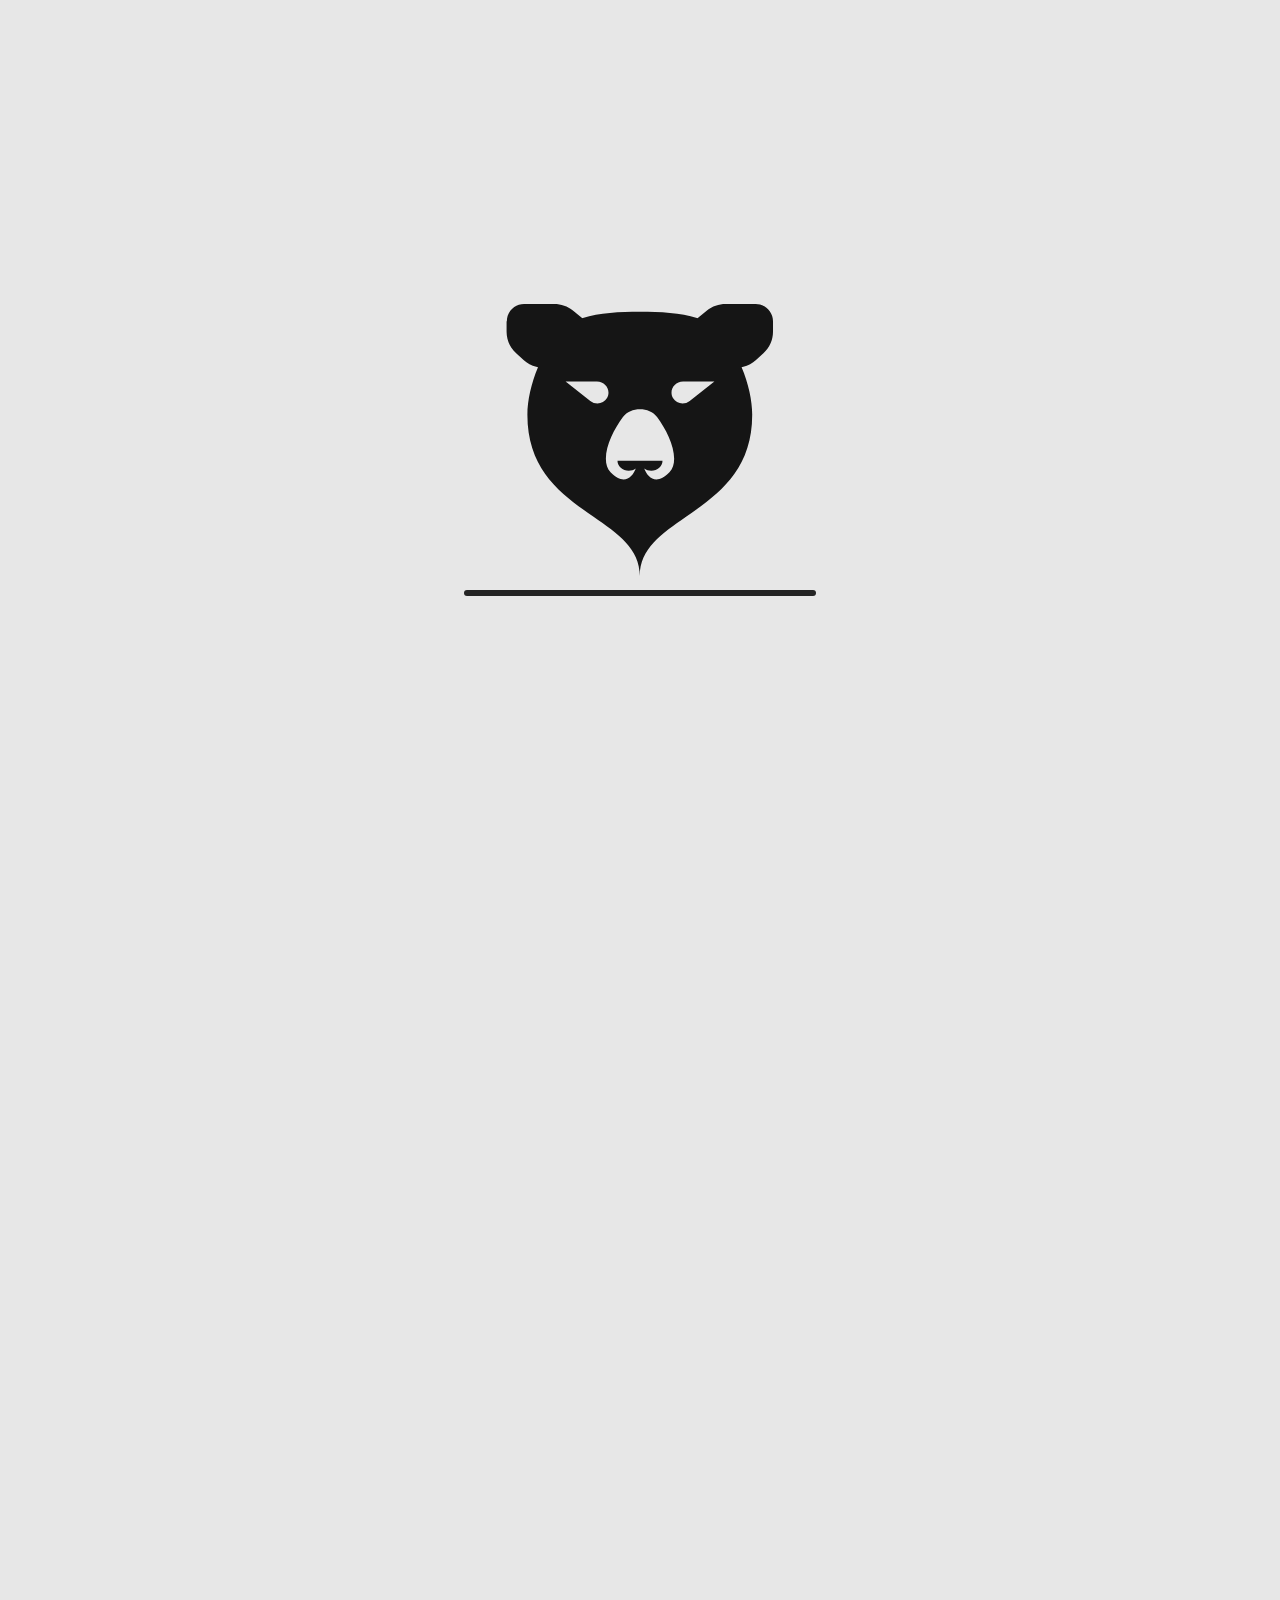
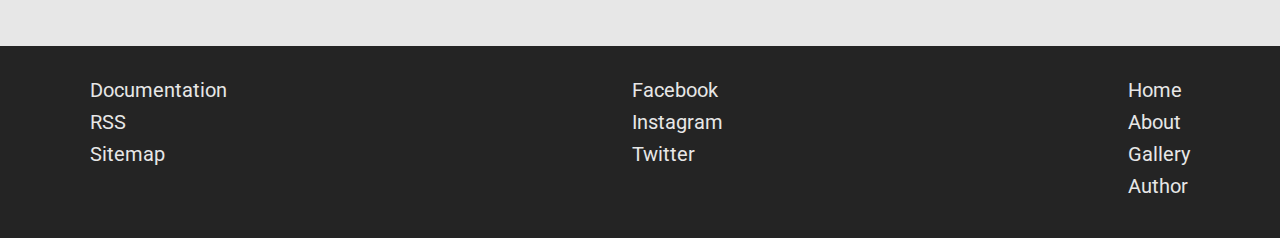
==== pages/about.html @ 8fd81244 "x" ====
<!DOCTYPE html>
<html lang="en">
<head>
    <meta charset="UTF-8">
    <meta http-equiv="X-UA-Compatible" content="IE=edge">
    <meta name="viewport" content="width=device-width, initial-scale=1.0">
    <link rel="shortcut icon" href="../assets/images/fav/favicon.ico" sizes="16x16"/>
    <link rel="stylesheet" href="https://cdnjs.cloudflare.com/ajax/libs/font-awesome/6.2.1/css/all.min.css" integrity="sha512-MV7K8+y+gLIBoVD59lQIYicR65iaqukzvf/nwasF0nqhPay5w/9lJmVM2hMDcnK1OnMGCdVK+iQrJ7lzPJQd1w==" crossorigin="anonymous" referrerpolicy="no-referrer" />
    <link rel="preconnect" href="https://fonts.googleapis.com"><link rel="preconnect" href="https://fonts.gstatic.com" crossorigin>
    <link href="https://fonts.googleapis.com/css2?family=Roboto:wght@400;500;700;900&display=swap" rel="stylesheet">
    <link rel="stylesheet" href="../assets/css/style.css">
    <title>Document</title>
</head>
<body class="pre-loader" id="about-body">
    
    <div id="loader">
        <div id="loader-svg">
            <img src="../assets/images/logo/loader-logo.svg" alt="logo">
            <div id="loader-progress"></div>
        </div>
    </div>

    <header>
        <nav class="wrapper">
            <a id="nav-logo" href="../index.html">
                <p>Wild</p>
                <img src="../assets/images/logo/logo1.svg" alt="logo">
                <p>Trails</p>
            </a>

            <ul></ul>
            <button type="button">
                <i class="fa-solid fa-bars"></i>
            </button>

        </nav>
    </header>

    <nav class="phone-nav" >
        <ul id="phone-nav-js"></ul>
        <button type="button" id="hamburger-close">
            <i class="fa-solid fa-xmark"></i>
        </button>

    </nav>

    <section id="about-us" class="wrapper">
        <div id="about-text-coontainer">
            <h1>About Us</h1>
            <p>Wild Trails is an organization that specializes in connecting people with the natural beauty of Europe. Whether you're an experienced hiker, kayaker, or mountain biker, or just looking to try something new, we have a trip or event that's perfect for you. Our experienced guides will take you on a journey through some of the most breathtaking landscapes in Europe, and help you discover the beauty and wonder of the natural world.</p>

            <p>At Wild Trails, we believe that outdoor activities are the perfect way to connect with nature and experience the beauty of Europe. Whether you're a seasoned outdoor enthusiast or a first-time adventurer, we have something for everyone. We offer a wide range of guided hiking, kayaking, and mountain biking trips and events, each tailored to suit different skill levels and interests.</p>
        </div>

        <div id="img-container-about">
            <img id="wide-pic" src="../assets/images/about/young-couple-hikers-giving-high-five-during-sunset-mountains2.jpg" alt="young-couple-hikers-giving-high-five-during-sunset-mountains">
            <img id="thin-pic" src="../assets/images/about/young-couple-hikers-giving-high-five-during-sunset-mountains.jpg" alt="young-couple-hikers-giving-high-five-during-sunset-mountains"/>
        </div>

    </section>

    <section id="location" class="wrapper">
        <div id="text-container-location">
            <h2>Reaching Far and Wide</h2>
            <p>An Overview of Our Multiregional Locations</p>
        </div>

        <div id="location-container">

        </div>
    </section>

    <iframe src="https://www.google.com/maps/embed?pb=!1m18!1m12!1m3!1d1335.6695680622083!2d20.451468367912778!3d44.81779060390184!2m3!1f0!2f0!3f0!3m2!1i1024!2i768!4f13.1!3m3!1m2!1s0x475a654db96819d3%3A0x6da81d1ff9be27fe!2sKralja%20Petra%201%2C%20Beograd!5e0!3m2!1sen!2srs!4v1674624769671!5m2!1sen!2srs" width="800" height="600" style="border:0;" allowfullscreen="" loading="lazy" referrerpolicy="no-referrer-when-downgrade"></iframe>

    <footer id="footer-about">
        <nav class="wrapper">
            <ul id="school-links"></ul>
            <ul id="social-links"></ul>
            <ul id="navigation-links"></ul>
        </nav>
    </footer>

    <script src="https://ajax.googleapis.com/ajax/libs/jquery/3.6.1/jquery.min.js"></script>
    <script type="text/javascript" src="../assets/js/main.js"></script>
</body>
</html>
---- assets/css/style.css ----
*, ::before, ::after {
  -webkit-box-sizing: border-box;
          box-sizing: border-box;
  scroll-behavior: smooth;
  padding: 0px;
  margin: 0px;
}

:hover, :active {
  -webkit-box-sizing: border-box;
          box-sizing: border-box;
}

* {
  font-family: "Roboto";
}

@-webkit-keyframes loader-progress {
  0% {
    width: 0px;
  }
  100% {
    width: 100%;
  }
}

@keyframes loader-progress {
  0% {
    width: 0px;
  }
  100% {
    width: 100%;
  }
}

@-webkit-keyframes loader-decrease {
  0% {
    width: 100%;
  }
  100% {
    width: 0;
  }
}

@keyframes loader-decrease {
  0% {
    width: 100%;
  }
  100% {
    width: 0;
  }
}

@-webkit-keyframes opac {
  0% {
    opacity: 1;
  }
  50% {
    opacity: 0;
  }
  100% {
    opacity: 0;
  }
}

@keyframes opac {
  0% {
    opacity: 1;
  }
  50% {
    opacity: 0;
  }
  100% {
    opacity: 0;
  }
}

@-webkit-keyframes changing-position-entering {
  0% {
    right: -120%;
  }
  100% {
    right: 0;
  }
}

@keyframes changing-position-entering {
  0% {
    right: -120%;
  }
  100% {
    right: 0;
  }
}

@-webkit-keyframes changing-position-leaving {
  0% {
    right: 0;
  }
  100% {
    right: -120%;
  }
}

@keyframes changing-position-leaving {
  0% {
    right: 0;
  }
  100% {
    right: -120%;
  }
}

@-webkit-keyframes changing-background-position-right-to-left {
  0% {
    background-position-x: 0px;
  }
  100% {
    background-position-x: 100px;
  }
}

@keyframes changing-background-position-right-to-left {
  0% {
    background-position-x: 0px;
  }
  100% {
    background-position-x: 100px;
  }
}

@-webkit-keyframes changing-background-position-right-to-left-img {
  0% {
    background-position-x: -8rem;
  }
  100% {
    background-position-x: -1rem;
  }
}

@keyframes changing-background-position-right-to-left-img {
  0% {
    background-position-x: -8rem;
  }
  100% {
    background-position-x: -1rem;
  }
}

@-webkit-keyframes changing-background-position-left-to-right {
  0% {
    background-position-x: 100px;
  }
  100% {
    background-position-x: 0px;
  }
}

@keyframes changing-background-position-left-to-right {
  0% {
    background-position-x: 100px;
  }
  100% {
    background-position-x: 0px;
  }
}

@-webkit-keyframes changing-background-position-left-to-right-img {
  0% {
    background-position-x: -1rem;
  }
  100% {
    background-position-x: -8rem;
  }
}

@keyframes changing-background-position-left-to-right-img {
  0% {
    background-position-x: -1rem;
  }
  100% {
    background-position-x: -8rem;
  }
}

@-webkit-keyframes changing-background-position-left-to-right-img-xl {
  0% {
    background-position-x: -5rem;
  }
  100% {
    background-position-x: -13rem;
  }
}

@keyframes changing-background-position-left-to-right-img-xl {
  0% {
    background-position-x: -5rem;
  }
  100% {
    background-position-x: -13rem;
  }
}

@-webkit-keyframes changing-background-position-right-to-left-img-xl {
  0% {
    background-position-x: -13rem;
  }
  100% {
    background-position-x: -5rem;
  }
}

@keyframes changing-background-position-right-to-left-img-xl {
  0% {
    background-position-x: -13rem;
  }
  100% {
    background-position-x: -5rem;
  }
}

@-webkit-keyframes changing-background-position-left-to-right-pattern-mobile {
  0% {
    background-position-x: 0vw;
  }
  100% {
    background-position-x: -130vw;
  }
}

@keyframes changing-background-position-left-to-right-pattern-mobile {
  0% {
    background-position-x: 0vw;
  }
  100% {
    background-position-x: -130vw;
  }
}

@-webkit-keyframes changing-background-position-right-to-left-pattern-mobile {
  0% {
    background-position-x: -130vw;
  }
  100% {
    background-position-x: -0vw;
  }
}

@keyframes changing-background-position-right-to-left-pattern-mobile {
  0% {
    background-position-x: -130vw;
  }
  100% {
    background-position-x: -0vw;
  }
}

@-webkit-keyframes changing-nav-position-hide {
  0% {
    top: 2.4rem;
  }
  100% {
    top: 0rem;
  }
}

@keyframes changing-nav-position-hide {
  0% {
    top: 2.4rem;
  }
  100% {
    top: 0rem;
  }
}

@-webkit-keyframes changing-nav-position-show {
  0% {
    top: 0rem;
  }
  100% {
    top: 2.4rem;
  }
}

@keyframes changing-nav-position-show {
  0% {
    top: 0rem;
  }
  100% {
    top: 2.4rem;
  }
}

:root {
  --line-width: 33%;
  --var1: "";
  --var2: "";
  --var3: "";
  --var4: "";
}

h1 {
  text-decoration: none;
  color: #d5d6d7;
  font-weight: 900;
  font-size: 5rem;
}

@media (max-width: 768px) {
  h1 {
    font-size: 3.5rem;
  }
}

a {
  text-decoration: none;
}

ul {
  list-style: none;
}

body {
  height: auto;
  background-color: #E7E7E7;
}

.wrapper {
  width: 1300px;
  margin: 0 auto;
}

@media (max-width: 1400px) {
  .wrapper {
    width: 1100px;
  }
}

@media (max-width: 1200px) {
  .wrapper {
    width: 100%;
    padding-left: 10px;
    padding-right: 10px;
  }
}

.pre-loader {
  overflow-y: hidden;
}

#loader {
  position: fixed;
  z-index: 100;
  left: 0;
  right: 0;
  top: 0;
  bottom: 0;
  background-color: #E7E7E7;
  overflow: hidden;
  display: -webkit-box;
  display: -ms-flexbox;
  display: flex;
  -webkit-box-pack: center;
      -ms-flex-pack: center;
          justify-content: center;
  -webkit-box-align: center;
      -ms-flex-align: center;
          align-items: center;
  -webkit-box-orient: vertical;
  -webkit-box-direction: normal;
      -ms-flex-direction: column;
          flex-direction: column;
}

#loader #loader-svg {
  width: 22rem;
  height: auto;
  position: relative;
  display: -webkit-box;
  display: -ms-flexbox;
  display: flex;
  -webkit-box-align: center;
      -ms-flex-align: center;
          align-items: center;
  -webkit-box-orient: vertical;
  -webkit-box-direction: normal;
      -ms-flex-direction: column;
          flex-direction: column;
}

@media (max-width: 576px) {
  #loader #loader-svg {
    width: 17rem;
  }
}

#loader #loader-svg img {
  margin-bottom: 20px;
  width: 17rem;
}

@media (max-width: 576px) {
  #loader #loader-svg img {
    width: 12rem;
  }
}

#loader #loader-svg #loader-progress {
  position: absolute;
  left: 0;
  bottom: 0;
  height: 6px;
  width: 100%;
  background-color: #242424;
  border-radius: 3px;
  -webkit-animation: loader-progress 1.5s;
          animation: loader-progress 1.5s;
}

.loader-opac {
  -webkit-animation: opac 2s ease;
          animation: opac 2s ease;
}

header {
  background-color: #242424;
  position: -webkit-sticky;
  position: sticky;
  top: 0;
  height: 2.5rem;
  z-index: 15;
}

header nav {
  height: 100%;
  display: -ms-grid;
  display: grid;
  -ms-grid-columns: auto 1fr auto;
      grid-template-columns: auto 1fr auto;
      grid-template-areas: "logo . nav-ul";
}

header nav #nav-logo {
  height: 2rem;
  display: -ms-grid;
  display: grid;
      grid-template-columns: auto auto auto;
      grid-template-rows: 1fr;
  -ms-grid-row: 1;
  -ms-grid-column: 1;
  grid-area: logo;
  -webkit-column-gap: 0;
          column-gap: 0;
  -webkit-transition: -webkit-column-gap 0.2s;
  transition: -webkit-column-gap 0.2s;
  transition: column-gap 0.2s;
  transition: column-gap 0.2s, -webkit-column-gap 0.2s;
}

header nav #nav-logo:hover {
  -webkit-column-gap: 6px;
          column-gap: 6px;
}

header nav #nav-logo p {
  -ms-flex-item-align: center;
      -ms-grid-row-align: center;
      align-self: center;
  color: #E7E7E7;
  font-size: 1.75rem;
  font-weight: 700;
}

header nav #nav-logo img {
  height: 100%;
}

header nav button {
  display: none !important;
  color: #E7E7E7;
  -ms-grid-row: 1;
  -ms-grid-column: 3;
  grid-area: nav-ul;
  background-color: transparent;
  border: none;
}

header nav button i {
  font-size: 1.25rem;
}

@media (max-width: 768px) {
  header nav button {
    display: inline-block !important;
  }
}

header nav ul {
  -ms-grid-row: 1;
  -ms-grid-column: 3;
  grid-area: nav-ul;
  display: -ms-grid;
  display: grid;
  grid-auto-flow: column;
  gap: 15px;
}

@media (max-width: 768px) {
  header nav ul {
    display: none;
  }
}

header nav ul div {
  display: none;
  position: absolute;
  z-index: 2;
}

header nav ul li {
  position: relative;
  display: -ms-grid;
  display: grid;
}

header nav ul a {
  padding: 4px 5px;
  position: relative;
  z-index: 3;
  -ms-flex-item-align: center;
      -ms-grid-row-align: center;
      align-self: center;
  color: #E7E7E7;
  font-size: 1.25rem;
}

header nav ul a:hover {
  color: white;
}

header nav ul a:focus {
  color: white;
}

.nav-entering {
  right: 0;
  -webkit-animation: changing-position-entering 0.5s;
          animation: changing-position-entering 0.5s;
}

.nav-leaving {
  right: -120%;
  -webkit-animation: changing-position-leaving 0.5s;
          animation: changing-position-leaving 0.5s;
}

.phone-nav {
  display: none;
  position: fixed;
  z-index: 16;
  top: 0;
  bottom: 0;
  right: 0;
  background-color: #242424;
}

.phone-nav button {
  position: absolute;
  top: 5px;
  right: 10px;
  background-color: transparent;
  border: none;
}

.phone-nav button i {
  color: #E7E7E7;
  font-size: 2rem;
}

@media (max-width: 768px) {
  .display-phone-nav {
    display: -ms-grid;
    display: grid;
    width: 100%;
    -webkit-box-align: center;
        -ms-flex-align: center;
            align-items: center;
    justify-items: center;
  }
}

#phone-nav-js li {
  margin-bottom: 0.7rem;
}

#phone-nav-js a {
  display: block;
  color: #E7E7E7;
  font-size: 1.75rem;
  padding: 0.2rem 0.4rem;
  text-align: center;
}

#phone-nav-js div {
  display: none;
}

.progress-left-to-right {
  display: block;
  left: 0;
  bottom: 0;
  width: 100%;
  -webkit-animation: loader-progress 0.5s;
          animation: loader-progress 0.5s;
  height: 4px;
  background-color: white;
}

.progress-right-to-left {
  display: block;
  right: 0;
  bottom: 0;
  width: 0;
  -webkit-animation: loader-decrease 0.5s;
          animation: loader-decrease 0.5s;
  height: 4px;
  background-color: white;
}

.active-link {
  display: block;
  right: 0;
  bottom: 0;
  left: 0;
  height: 4px;
  background-color: white;
}

.changing-nav-position-show {
  -webkit-animation: changing-nav-position-show 0.5s;
          animation: changing-nav-position-show 0.5s;
  -webkit-animation-fill-mode: forwards;
          animation-fill-mode: forwards;
  position: fixed !important;
}

.changing-nav-position-hide {
  -webkit-animation: changing-nav-position-hide 0.5s;
          animation: changing-nav-position-hide 0.5s;
  -webkit-animation-fill-mode: forwards;
          animation-fill-mode: forwards;
}

.main-li {
  display: -ms-grid;
  display: grid;
  grid-auto-flow: column;
  margin-left: 15px;
  background-color: #d7d7d7;
  color: #242424;
  padding: 3px;
}

.main-li li {
  padding: 3px;
  font-weight: 500;
}

@media (max-width: 768px) {
  .main-li li {
    font-size: 0.7rem !important;
  }
}

.main-li :nth-child(2) {
  display: none;
  color: #444444;
  overflow: hidden;
  white-space: nowrap;
}

.active-second-nav :nth-child(1) {
  background-color: white;
  color: black;
}

.active-second-nav a {
  color: black !important;
}

#second-nav {
  background-color: #242424;
  position: absolute;
  top: 0rem;
  height: 2.5rem;
  width: 100%;
  z-index: 14;
  color: #E7E7E7;
}

#second-nav div {
  height: 100%;
  display: -ms-grid;
  display: grid;
  -ms-grid-columns: 1fr auto;
      grid-template-columns: 1fr auto;
  -ms-grid-rows: auto;
      grid-template-rows: auto;
      grid-template-areas: ". menuS";
  overflow-x: scroll;
}

#second-nav div::-webkit-scrollbar {
  width: 0;
  height: 0;
  background: transparent;
}

#second-nav ul {
  -ms-grid-column-align: center;
      justify-self: center;
  -ms-grid-row-align: center;
      align-self: center;
  -ms-grid-row: 1;
  -ms-grid-column: 2;
  grid-area: menuS;
  display: -ms-grid;
  display: grid;
  grid-auto-flow: column;
  width: -webkit-max-content;
  width: -moz-max-content;
  width: max-content;
}

#second-nav li {
  border-radius: 3px;
}

#second-nav li a {
  color: #242424;
}

#hero {
  height: 40rem;
  overflow: hidden;
  position: relative;
  display: -ms-grid;
  display: grid;
  -ms-grid-columns: 0.6fr;
      grid-template-columns: 0.6fr;
  -ms-grid-rows: 1fr;
      grid-template-rows: 1fr;
  -webkit-box-pack: center;
      -ms-flex-pack: center;
          justify-content: center;
}

@media (max-width: 768px) {
  #hero {
    -webkit-box-pack: start;
        -ms-flex-pack: start;
            justify-content: start;
    -ms-grid-columns: 0.4fr;
        grid-template-columns: 0.4fr;
  }
}

@media (max-width: 576px) {
  #hero {
    height: 60rem;
    -ms-grid-columns: 1fr;
        grid-template-columns: 1fr;
  }
}

#hero::before {
  position: absolute;
  top: 0px;
  left: 0px;
  right: 0px;
  bottom: 0px;
  content: "";
  background: url(../images/hero/compass.svg);
  background-position: 100px -100px;
  background-size: 50%;
  background-repeat: no-repeat;
  opacity: 0.1;
  z-index: -1;
}

@media (max-width: 576px) {
  #hero::before {
    background: none;
  }
}

#hero .pic-container {
  position: absolute;
  width: 50%;
  padding-bottom: 33%;
  z-index: 10;
}

@media (max-width: 768px) {
  #hero .pic-container {
    width: 10rem;
    height: 30rem;
    padding-bottom: 0;
    border-radius: 3px;
  }
}

@media (max-width: 576px) {
  #hero .pic-container {
    width: 13.5rem;
  }
}

@media (max-width: 420px) {
  #hero .pic-container {
    width: 10rem;
  }
}

#hero #pic-container-1 {
  bottom: 0;
  left: 0;
  -webkit-clip-path: polygon(50% 0%, 0% 100%, 100% 100%);
          clip-path: polygon(50% 0%, 0% 100%, 100% 100%);
  background: url(../images/hero/hiking1.jpg) bottom center;
  background-size: cover;
  background-repeat: no-repeat;
}

@media (max-width: 768px) {
  #hero #pic-container-1 {
    -webkit-clip-path: none;
            clip-path: none;
    left: auto;
    right: 11rem;
    bottom: 2rem;
    background: url(../images/hero/hiking-mobile.jpg);
  }
}

@media (max-width: 576px) {
  #hero #pic-container-1 {
    left: 0;
    bottom: 0;
    right: auto;
    background: url(../images/hero/hiking-mobile2.jpg);
  }
}

@media (max-width: 420px) {
  #hero #pic-container-1 {
    background: url(../images/hero/hiking-mobile.jpg);
  }
}

#hero #pic-container-2 {
  top: 0;
  right: 0;
  -webkit-clip-path: polygon(50% 100%, 0 0, 100% 0);
          clip-path: polygon(50% 100%, 0 0, 100% 0);
  clip-path: polygon(50% 100%, 0 0, 100% 0);
  background: url(../images/hero/kayaking.jpg) top center;
  background-size: cover;
  background-repeat: no-repeat;
}

@media (max-width: 768px) {
  #hero #pic-container-2 {
    -webkit-clip-path: none;
            clip-path: none;
    top: 2rem;
    background: url(../images/hero/kayaking-mobile.jpg);
  }
}

@media (max-width: 576px) {
  #hero #pic-container-2 {
    top: 0;
    background: url(../images/hero/kayaking-mobile2.jpg);
  }
}

@media (max-width: 420px) {
  #hero #pic-container-2 {
    background: url(../images/hero/kayaking-mobile.jpg);
  }
}

#hero #hero-middle {
  display: -ms-grid;
  display: grid;
  -ms-grid-columns: 1fr;
      grid-template-columns: 1fr;
  -ms-grid-rows: 1fr 1fr 1fr;
      grid-template-rows: 1fr 1fr 1fr;
}

#hero #hero-middle #pic-circle-container {
  display: -ms-grid;
  display: grid;
  -webkit-box-pack: center;
      -ms-flex-pack: center;
          justify-content: center;
  -webkit-box-align: center;
      -ms-flex-align: center;
          align-items: center;
  -ms-grid-columns: auto;
      grid-template-columns: auto;
}

#hero #hero-middle #pic-circle-container #img-circle {
  display: -ms-grid;
  display: grid;
  -webkit-box-pack: center;
      -ms-flex-pack: center;
          justify-content: center;
  -webkit-box-align: center;
      -ms-flex-align: center;
          align-items: center;
  position: relative;
}

@media (max-width: 576px) {
  #hero #hero-middle #pic-circle-container #img-circle::before {
    position: absolute;
    top: -16px;
    bottom: -16px;
    left: -16px;
    right: -16px;
    content: "";
    background-color: #E7E7E7;
    z-index: 12;
    border-radius: 50%;
  }
}

#hero #hero-middle #pic-circle-container #img-circle img {
  position: relative;
  z-index: 13;
  height: 200px;
  border-radius: 50%;
  outline: 3px solid black;
}

#hero #hero-middle #quote-container {
  display: -ms-grid;
  display: grid;
  -ms-grid-columns: 0.5fr;
      grid-template-columns: 0.5fr;
  -ms-grid-rows: 1fr;
      grid-template-rows: 1fr;
  -webkit-box-pack: end;
      -ms-flex-pack: end;
          justify-content: end;
}

@media (max-width: 768px) {
  #hero #hero-middle #quote-container {
    -ms-grid-columns: 1fr;
        grid-template-columns: 1fr;
  }
}

@media (max-width: 576px) {
  #hero #hero-middle #quote-container {
    -ms-grid-columns: 0.5fr;
        grid-template-columns: 0.5fr;
  }
}

#hero #hero-middle #quote-container #quote {
  display: -ms-grid;
  display: grid;
  -webkit-box-pack: center;
      -ms-flex-pack: center;
          justify-content: center;
  -webkit-box-align: center;
      -ms-flex-align: center;
          align-items: center;
}

#hero #hero-middle #quote-container #quote i {
  font-size: 1.25rem;
  text-align: center;
  -ms-flex-item-align: end;
      -ms-grid-row-align: end;
      align-self: end;
}

#hero #hero-middle #quote-container #quote #author-name {
  text-align: end;
  -ms-flex-item-align: start;
      -ms-grid-row-align: start;
      align-self: start;
  font-size: 1.75rem;
  font-weight: bold;
}

@media (max-width: 768px) {
  #hero #hero-middle #quote-container #quote #author-name {
    text-align: center;
  }
}

#hero #hero-middle #quote-container #quote p {
  font-size: 1.25rem;
  font-style: italic;
  text-align: center;
}

#hero #hero-middle #logo-container {
  display: -ms-grid;
  display: grid;
  -ms-grid-columns: 0.5fr;
      grid-template-columns: 0.5fr;
  -ms-grid-rows: 1fr;
      grid-template-rows: 1fr;
}

@media (max-width: 768px) {
  #hero #hero-middle #logo-container {
    -ms-grid-columns: 1fr;
        grid-template-columns: 1fr;
  }
}

@media (max-width: 576px) {
  #hero #hero-middle #logo-container {
    -ms-grid-columns: 0.5fr;
        grid-template-columns: 0.5fr;
  }
}

#hero #hero-middle #logo-container #logo-part {
  display: -ms-grid;
  display: grid;
  -ms-grid-columns: 0.5fr;
      grid-template-columns: 0.5fr;
  -webkit-box-pack: center;
      -ms-flex-pack: center;
          justify-content: center;
  -webkit-box-align: center;
      -ms-flex-align: center;
          align-items: center;
}

@media (max-width: 576px) {
  #hero #hero-middle #logo-container #logo-part {
    -ms-grid-columns: 1fr;
        grid-template-columns: 1fr;
  }
}

#hero #hero-middle #logo-container #logo-part p {
  font-size: 2.5rem;
  font-weight: 800;
}

@media (max-width: 768px) {
  #hero #hero-middle #logo-container #logo-part p {
    text-align: center;
  }
}

#hero #hero-middle #logo-container #logo-part #uppper {
  -ms-flex-item-align: end;
      -ms-grid-row-align: end;
      align-self: end;
}

#hero #hero-middle #logo-container #logo-part #lower {
  -ms-grid-column-align: end;
      justify-self: end;
  -ms-flex-item-align: start;
      -ms-grid-row-align: start;
      align-self: start;
}

@media (max-width: 768px) {
  #hero #hero-middle #logo-container #logo-part #lower {
    -ms-grid-column-align: center;
        justify-self: center;
  }
}

#hero #hero-middle #logo-container #logo-part img {
  height: 76px;
  -ms-grid-column-align: center;
      justify-self: center;
}

.anim-changing-background-position-right-to-left {
  -webkit-animation: changing-background-position-right-to-left 0.5s linear;
          animation: changing-background-position-right-to-left 0.5s linear;
  -webkit-animation-fill-mode: forwards;
          animation-fill-mode: forwards;
}

.anim-changing-background-position-right-to-left-img {
  -webkit-animation: changing-background-position-right-to-left-img 0.5s linear;
          animation: changing-background-position-right-to-left-img 0.5s linear;
  -webkit-animation-fill-mode: forwards;
          animation-fill-mode: forwards;
}

.anim-changing-background-position-left-to-right {
  -webkit-animation: changing-background-position-left-to-right 0.5s linear;
          animation: changing-background-position-left-to-right 0.5s linear;
  -webkit-animation-fill-mode: forwards;
          animation-fill-mode: forwards;
}

.anim-changing-background-position-left-to-right-img {
  -webkit-animation: changing-background-position-left-to-right-img 0.5s linear;
          animation: changing-background-position-left-to-right-img 0.5s linear;
  -webkit-animation-fill-mode: forwards;
          animation-fill-mode: forwards;
}

.anim-changing-background-position-right-to-left-img-xl {
  -webkit-animation: changing-background-position-right-to-left-img-xl 0.5s linear;
          animation: changing-background-position-right-to-left-img-xl 0.5s linear;
  -webkit-animation-fill-mode: forwards;
          animation-fill-mode: forwards;
}

.anim-changing-background-position-left-to-right-img-xl {
  -webkit-animation: changing-background-position-left-to-right-img-xl 0.5s linear;
          animation: changing-background-position-left-to-right-img-xl 0.5s linear;
  -webkit-animation-fill-mode: forwards;
          animation-fill-mode: forwards;
}

.anim-changing-background-position-right-to-left-pattern-mobile {
  -webkit-animation: changing-background-position-right-to-left-pattern-mobile 0.6s linear;
          animation: changing-background-position-right-to-left-pattern-mobile 0.6s linear;
  -webkit-animation-fill-mode: forwards;
          animation-fill-mode: forwards;
}

.anim-changing-background-position-left-to-right-pattern-mobile {
  -webkit-animation: changing-background-position-left-to-right-pattern-mobile 0.6s linear;
          animation: changing-background-position-left-to-right-pattern-mobile 0.6s linear;
  -webkit-animation-fill-mode: forwards;
          animation-fill-mode: forwards;
}

#about {
  position: relative;
  padding-top: 10rem;
  padding-bottom: 5rem;
  overflow: hidden;
}

@media (max-width: 1200px) {
  #about {
    padding-left: 0;
    padding-right: 0;
  }
}

#about #about-container {
  width: 100%;
  height: 30rem;
  background-color: #d7d7d7;
  position: relative;
  -webkit-clip-path: polygon(0 0, 90% 0, 100% 100%, 10% 100%);
          clip-path: polygon(0 0, 90% 0, 100% 100%, 10% 100%);
  display: -ms-grid;
  display: grid;
  -ms-grid-rows: 1fr;
      grid-template-rows: 1fr;
  -ms-grid-columns: auto 0.3fr 0.15fr 0.3fr auto;
      grid-template-columns: auto 0.3fr 0.15fr 0.3fr auto;
  -webkit-box-pack: center;
      -ms-flex-pack: center;
          justify-content: center;
      grid-template-areas: " . motivation . about .";
}

@media (max-width: 1200px) {
  #about #about-container {
    -webkit-clip-path: none;
            clip-path: none;
  }
}

@media (max-width: 992px) {
  #about #about-container {
    -ms-grid-columns: 10px 20rem 20rem 10px;
        grid-template-columns: 10px 20rem 20rem 10px;
        grid-template-areas: ".  motivation  about .";
    -webkit-box-pack: justify;
        -ms-flex-pack: justify;
            justify-content: space-between;
  }
}

@media (max-width: 768px) {
  #about #about-container {
    width: 200vw;
    -ms-grid-columns: 100vw 100vw;
        grid-template-columns: 100vw 100vw;
        grid-template-areas: "  motivation  about ";
  }
}

#about #about-container #backgrount-pattern {
  position: absolute;
  z-index: 2;
  top: 0px;
  left: 0px;
  right: 0px;
  bottom: 0px;
  background: url(../images/hero/mountain-pattern.png);
  background-position-y: bottom;
  background-repeat: repeat-x;
  background-size: 70%;
  opacity: 0.5;
}

@media (max-width: 768px) {
  #about #about-container #backgrount-pattern {
    background-position-x: 0vw;
  }
}

#about #about-container #text-container-1 {
  -ms-grid-row: 1;
  -ms-grid-column: 2;
  grid-area: motivation;
  position: relative;
  z-index: 3;
  display: -ms-grid;
  display: grid;
  -ms-grid-rows: 2rem auto 2rem auto 1fr;
      grid-template-rows: 2rem auto 2rem auto 1fr;
  color: #242424;
  -ms-grid-columns: 1fr;
      grid-template-columns: 1fr;
      grid-template-areas: "." "mot-text"  "."  "about-next" ".";
}

#about #about-container #text-container-1 #text-1 {
  -ms-grid-row: 2;
  -ms-grid-column: 1;
  grid-area: mot-text;
  text-align: center;
  font-size: 1.75rem;
}

#about #about-container #text-container-1 #text-1 .mot-large {
  font-weight: 800;
  font-size: 5rem;
}

#about #about-container #text-container-1 button {
  position: relative;
  background-color: #242424;
  color: #E7E7E7;
  z-index: 4;
  font-size: 1.75rem;
  font-weight: 600;
  width: -webkit-fit-content;
  width: -moz-fit-content;
  width: fit-content;
  -ms-grid-column-align: center;
      justify-self: center;
  -ms-grid-row: 4;
  -ms-grid-column: 1;
  grid-area: about-next;
  padding: 0.2rem 0.5rem;
  border: none;
  border-radius: 3px;
}

#about #about-container #text-container-1 button:hover {
  background-color: black;
  color: white;
  cursor: pointer;
}

#about #about-container #text-container-1 button i {
  margin-left: 1rem;
}

#about #about-container #text-container-2 {
  -ms-grid-row: 1;
  -ms-grid-column: 4;
  grid-area: about;
  display: -ms-grid;
  display: grid;
  position: relative;
  z-index: 3;
  -ms-grid-rows: 2rem auto 2rem auto 1fr;
      grid-template-rows: 2rem auto 2rem auto 1fr;
  color: #242424;
  font-size: 1.25rem;
  -ms-grid-columns: 1fr;
      grid-template-columns: 1fr;
      grid-template-areas: "." "about-text"  "."  "about-link" ".";
}

@media (max-width: 768px) {
  #about #about-container #text-container-2 {
    padding: 0 100px;
  }
}

#about #about-container #text-container-2 #text-2 {
  -ms-grid-row: 2;
  -ms-grid-column: 1;
  grid-area: about-text;
}

#about #about-container #text-container-2 #text-2 h2 {
  text-align: center;
  font-size: 2rem;
  margin-bottom: 1rem;
}

#about #about-container #text-container-2 #text-2 p {
  text-align: justify;
  margin-bottom: 0.6rem;
}

#about #about-container #text-container-2 #btn-group {
  -ms-grid-row: 4;
  -ms-grid-column: 1;
  grid-area: about-link;
  position: relative;
  z-index: 4;
  display: -ms-grid;
  display: grid;
  -ms-grid-columns: auto 1fr auto;
      grid-template-columns: auto 1fr auto;
  -ms-grid-rows: 1fr;
      grid-template-rows: 1fr;
  font-size: 1.75rem;
      grid-template-areas: "btn . link";
}

#about #about-container #text-container-2 #btn-group button {
  -ms-grid-row: 1;
  -ms-grid-column: 1;
  grid-area: btn;
  font-size: 1.75rem;
  color: #E7E7E7;
  background-color: #242424;
  border-radius: 3px;
  padding: 0.2rem 0.5rem;
  border: none;
  font-weight: 600;
}

#about #about-container #text-container-2 #btn-group button:hover {
  background-color: black;
  color: white;
  cursor: pointer;
}

#about #about-container #text-container-2 #btn-group button i {
  margin-right: 1rem;
}

#about #about-container #text-container-2 #btn-group a {
  -ms-grid-row: 1;
  -ms-grid-column: 3;
  grid-area: link;
  background-color: #242424;
  border-radius: 3px;
  padding: 0.2rem 0.5rem;
  border: none;
  color: #E7E7E7;
  font-weight: 600;
}

#about #about-container #text-container-2 #btn-group a i {
  margin-left: 1rem;
}

#about #about-container #text-container-2 #btn-group a:hover {
  background-color: black;
  color: white;
}

#about #mbiking-img-container {
  z-index: 5;
  position: absolute;
  height: 36rem;
  width: 40rem;
  top: 7rem;
  right: 2rem;
  -webkit-clip-path: polygon(0 0, 75% 0, 100% 100%, 25% 100%);
          clip-path: polygon(0 0, 75% 0, 100% 100%, 25% 100%);
  background: url(../images/hero/biker.png);
  background-size: cover;
  background-position: -8rem;
}

@media (max-width: 1400px) {
  #about #mbiking-img-container {
    right: 1rem;
    top: 8rem;
    height: 34rem;
    -webkit-clip-path: polygon(0 0, 81% 0, 100% 100%, 19% 100%);
            clip-path: polygon(0 0, 81% 0, 100% 100%, 19% 100%);
  }
}

@media (max-width: 1200px) {
  #about #mbiking-img-container {
    -webkit-clip-path: none;
            clip-path: none;
    right: 10px;
    height: 34rem;
    width: 30rem;
    background-position: -13rem;
  }
}

@media (max-width: 940px) {
  #about #mbiking-img-container {
    width: 22rem;
  }
}

@media (max-width: 768px) {
  #about #mbiking-img-container {
    display: none;
  }
}

#activities {
  margin-top: 5rem;
  height: 40rem;
  background-color: #242424;
  position: relative;
  display: -ms-grid;
  display: grid;
  -ms-grid-rows: 1fr;
      grid-template-rows: 1fr;
  -ms-grid-columns: 23rem 1fr;
      grid-template-columns: 23rem 1fr;
      grid-template-areas: "activities-text activities-background";
  color: #E7E7E7;
  padding-right: 0;
  padding-left: 0;
}

@media (max-width: 768px) {
  #activities {
    height: 40rem;
    -ms-grid-rows: auto 1fr;
        grid-template-rows: auto 1fr;
    -ms-grid-columns: 1fr;
        grid-template-columns: 1fr;
        grid-template-areas: "activities-heading" "activities-text";
    background-size: cover;
    background-position: center;
    z-index: 1;
  }
  #activities::after {
    content: "";
    z-index: -1;
    position: absolute;
    top: 0;
    bottom: 0;
    left: 0;
    right: 0;
    background-color: rgba(0, 0, 0, 0.65);
  }
}

#activities #activities-text {
  -ms-grid-row: 1;
  -ms-grid-column: 1;
  grid-area: activities-text;
  display: -ms-grid;
  display: grid;
  -ms-grid-rows: 5rem auto 1fr 5rem;
      grid-template-rows: 5rem auto 1fr 5rem;
  -ms-grid-columns: 1fr;
      grid-template-columns: 1fr;
  grid-auto-flow: row;
      grid-template-areas: "logo" "text-container-3" "." "button-container";
  padding: 5px 10px;
}

@media (max-width: 768px) {
  #activities #activities-text {
    position: relative;
    z-index: 4;
  }
}

#activities #activities-text img {
  -ms-grid-row: 1;
  -ms-grid-column: 1;
  grid-area: logo;
  height: 100%;
  -ms-grid-column-align: center;
      justify-self: center;
}

#activities #activities-text #text-container-3 {
  -ms-grid-row: 2;
  -ms-grid-column: 1;
  grid-area: text-container-3;
  padding-top: 20px;
  text-align: justify;
  font-size: 1.25rem;
}

#activities #activities-text #button-container {
  -ms-grid-row: 4;
  -ms-grid-column: 1;
  grid-area: button-container;
  padding: 0 15px;
  display: -ms-grid;
  display: grid;
  -ms-grid-rows: 1fr;
      grid-template-rows: 1fr;
  -ms-grid-columns: 3rem 1fr 3rem;
      grid-template-columns: 3rem 1fr 3rem;
}

#activities #activities-text #button-container #line {
  height: 2px;
  width: 100%;
  background-color: white;
  -ms-flex-item-align: center;
      -ms-grid-row-align: center;
      align-self: center;
  position: relative;
}

#activities #activities-text #button-container #line::before {
  position: absolute;
  content: "";
  width: var(--line-width);
  height: 6px;
  background-color: white;
  top: -2px;
  left: 0;
}

#activities #activities-text #button-container button {
  background: none;
  color: #E7E7E7;
  border: none;
}

#activities #activities-text #button-container button:hover {
  color: white;
  cursor: pointer;
}

#activities #activities-text #button-container i {
  font-size: 1.75rem;
}

#activities #activities-background {
  display: -ms-grid;
  display: grid;
  -ms-grid-row: 1;
  -ms-grid-column: 2;
  grid-area: activities-background;
  -ms-grid-rows: 1fr;
      grid-template-rows: 1fr;
  -ms-grid-columns: 1fr;
      grid-template-columns: 1fr;
  position: relative;
  background-size: cover;
  background-position: center;
}

@media (max-width: 768px) {
  #activities #activities-background {
    display: none;
  }
}

#activities #activities-background::after {
  position: absolute;
  content: "";
  top: 0;
  bottom: 0;
  right: 0;
  left: 0;
  background: black;
  background: linear-gradient(82deg, rgba(0, 0, 0, 0.549457) 12%, rgba(255, 255, 255, 0) 51%);
}

#activities #activities-heading {
  position: absolute;
  bottom: 5rem;
  left: 12rem;
}

@media (max-width: 768px) {
  #activities #activities-heading {
    z-index: 3;
    text-align: center;
    bottom: unset;
    left: unset;
    position: relative;
    grid-area: activities-heading;
  }
}

#activities #activities-heading h1 {
  color: white;
}

@media (max-width: 420px) {
  #activities #activities-heading h1 {
    font-size: 2rem;
  }
}

#events {
  height: auto;
  display: -ms-grid;
  display: grid;
  -ms-grid-rows: 6rem 1fr;
      grid-template-rows: 6rem 1fr;
  -ms-grid-columns: 1fr;
      grid-template-columns: 1fr;
  margin-top: 5rem;
      grid-template-areas: "page" "tableContent";
  background-color: #d7d7d7;
}

@media (max-width: 1400px) {
  #events {
    -ms-grid-rows: 6rem 1fr 3rem;
        grid-template-rows: 6rem 1fr 3rem;
        grid-template-areas: "page" "tableContent" "toggleButton";
  }
}

#events button {
  grid-area: toggleButton;
  height: 2.5rem;
  width: 10rem;
  display: none;
  font-size: 1.75rem;
  font-weight: 600;
  text-align: center;
  -ms-flex-item-align: center;
      -ms-grid-row-align: center;
      align-self: center;
  -ms-grid-column-align: center;
      justify-self: center;
  border-radius: 3px;
  background-color: #242424;
  color: #E7E7E7;
  border: none;
}

#events button:hover {
  color: white;
  background-color: black;
}

@media (max-width: 1400px) {
  #events button {
    display: block;
  }
}

#events ul {
  -ms-grid-row: 1;
  -ms-grid-column: 1;
  grid-area: page;
  list-style: none;
  padding: 0;
  display: -webkit-box;
  display: -ms-flexbox;
  display: flex;
}

@media (max-width: 1400px) {
  #events ul {
    -webkit-box-pack: center;
        -ms-flex-pack: center;
            justify-content: center;
  }
}

#events li {
  border-radius: 3px;
  color: #E7E7E7;
  background: black;
  cursor: pointer;
  display: inline-block;
  font-weight: 200;
  margin: 10px 5px 0px 2px;
  text-align: center;
  width: 4rem;
  height: 4rem;
}

#events li :nth-child(2) {
  display: none;
}

#events .active {
  background: white;
}

#events .active :nth-child(1) {
  display: none;
}

#events .active :nth-child(2) {
  display: block;
}

#events table {
  -ms-grid-row: 2;
  -ms-grid-column: 1;
  grid-area: tableContent;
  border-collapse: separate;
}

@media (max-width: 1400px) {
  #events .firstRow td:nth-child(3), #events .firstRow td:nth-child(4) {
    display: none;
  }
  #events .secondRow td:nth-child(1), #events .secondRow td:nth-child(2) {
    display: none;
  }
}

@media (max-width: 768px) {
  #events .firstRow td:nth-child(2), #events .firstRow td:nth-child(3), #events .firstRow td:nth-child(4) {
    display: none;
  }
  #events .secondRow td:nth-child(1), #events .secondRow td:nth-child(3), #events .secondRow td:nth-child(4) {
    display: none;
  }
  #events .secondRow td:nth-child(2) {
    display: -ms-grid;
    display: grid;
  }
  #events .mobileRow:nth-of-type(3) td:nth-child(1), #events .mobileRow:nth-of-type(3) td:nth-child(2) {
    display: none;
  }
  #events .mobileRow:nth-of-type(3) td:nth-child(4) {
    display: none;
  }
  #events .mobileRow:nth-of-type(4) td:nth-child(1), #events .mobileRow:nth-of-type(4) td:nth-child(2) {
    display: none;
  }
  #events .mobileRow:nth-of-type(4) td:nth-child(3) {
    display: none;
  }
  #events .mobileRow:nth-of-type(7) td:nth-child(1), #events .mobileRow:nth-of-type(7) td:nth-child(2) {
    display: none;
  }
  #events .mobileRow:nth-of-type(7) td:nth-child(4) {
    display: none;
  }
  #events .mobileRow:nth-of-type(8) td:nth-child(1), #events .mobileRow:nth-of-type(8) td:nth-child(2) {
    display: none;
  }
  #events .mobileRow:nth-of-type(8) td:nth-child(3) {
    display: none;
  }
  #events .mobileRow:nth-of-type(12) td:nth-child(1), #events .mobileRow:nth-of-type(12) td:nth-child(2) {
    display: none;
  }
  #events .mobileRow:nth-of-type(12) td:nth-child(4) {
    display: none;
  }
  #events .mobileRow:nth-of-type(11) td:nth-child(1), #events .mobileRow:nth-of-type(11) td:nth-child(2) {
    display: none;
  }
  #events .mobileRow:nth-of-type(11) td:nth-child(3) {
    display: none;
  }
}

#events tbody {
  width: auto;
}

#events tr {
  display: -ms-grid;
  display: grid;
  grid-auto-flow: column;
  -ms-grid-rows: auto;
      grid-template-rows: auto;
  -ms-grid-columns: auto auto auto auto;
      grid-template-columns: auto auto auto auto;
  -webkit-box-pack: justify;
      -ms-flex-pack: justify;
          justify-content: space-between;
  margin-bottom: 2rem;
}

@media (max-width: 1400px) {
  #events tr {
    -ms-grid-columns: auto auto;
        grid-template-columns: auto auto;
    -webkit-box-pack: space-evenly;
        -ms-flex-pack: space-evenly;
            justify-content: space-evenly;
  }
}

@media (max-width: 768px) {
  #events tr {
    -webkit-box-pack: center;
        -ms-flex-pack: center;
            justify-content: center;
  }
}

#events td {
  background-color: #3f1313;
  height: auto;
  width: 300px;
  color: #242424;
  background-color: white;
  padding: 5px;
  display: -ms-grid;
  display: grid;
  -ms-grid-columns: 1fr;
      grid-template-columns: 1fr;
  -ms-grid-rows: auto auto auto auto auto auto;
      grid-template-rows: auto auto auto auto auto auto;
      grid-template-areas: "eventImg" "eventTag" "eventHeading" "eventDate" "eventText" "eventButton";
  border-radius: 3px;
}

@media (max-width: 420px) {
  #events td {
    width: 270px;
  }
}

#events td img {
  width: 100%;
  border-radius: 3px;
  margin-bottom: 15px;
  -ms-grid-row: 1;
  -ms-grid-column: 1;
  grid-area: eventImg;
}

#events td .dateDivTag {
  -ms-grid-row: 4;
  -ms-grid-column: 1;
  grid-area: eventDate;
  margin-bottom: 15px;
  display: -ms-grid;
  display: grid;
  grid-auto-flow: column;
  -ms-grid-columns: auto auto auto 1fr;
      grid-template-columns: auto auto auto 1fr;
}

#events td .dateDivTag p {
  display: inline;
}

#events td .dateDivTag :nth-child(2) {
  margin: 0 20px;
}

#events td .eventTagP {
  -ms-grid-row: 2;
  -ms-grid-column: 1;
  grid-area: eventTag;
  margin-bottom: 15px;
}

#events td .eventTagP p {
  display: inline;
  padding: 2px 5px;
  background-color: #d7d7d7;
  color: #3b3b3b;
  border-radius: 3px;
  font-size: 1rem;
  font-weight: 500;
}

#events td .eventTextP {
  -ms-grid-row: 5;
  -ms-grid-column: 1;
  grid-area: eventText;
  margin-bottom: 25px;
}

#events td h1 {
  -ms-grid-row: 3;
  -ms-grid-column: 1;
  grid-area: eventHeading;
  font-size: 1.5rem;
  color: #242424;
}

#events td a {
  justify-self: auto;
  display: -webkit-box;
  display: -ms-flexbox;
  display: flex;
  -ms-grid-row: 6;
  -ms-grid-column: 1;
  grid-area: eventButton;
  width: 4.5rem;
  height: 2rem;
  font-size: 1.3rem;
  -webkit-box-pack: center;
      -ms-flex-pack: center;
          justify-content: center;
  -webkit-box-align: center;
      -ms-flex-align: center;
          align-items: center;
  background-color: #242424;
  color: #E7E7E7;
  border-radius: 3px;
}

#events td a:hover {
  color: white;
  background-color: black;
}

@media (max-width: 768px) {
  #events td a {
    -ms-grid-column-align: center;
        justify-self: center;
  }
}

#participation-form {
  height: auto;
  margin-top: 5rem;
  background-color: #d7d7d7;
  display: -ms-grid;
  display: grid;
  -ms-grid-rows: 1fr;
      grid-template-rows: 1fr;
  -ms-grid-columns: 35rem 30rem;
      grid-template-columns: 35rem 30rem;
      grid-template-areas: "form-part text-part";
  -webkit-box-pack: justify;
      -ms-flex-pack: justify;
          justify-content: space-between;
}

@media (max-width: 1200px) {
  #participation-form {
    -ms-grid-columns: 35rem 1fr;
        grid-template-columns: 35rem 1fr;
  }
}

@media (max-width: 992px) {
  #participation-form {
    -ms-grid-rows: auto auto;
        grid-template-rows: auto auto;
    -ms-grid-columns: 1fr;
        grid-template-columns: 1fr;
        grid-template-areas: "form-part" "text-part";
    padding-bottom: 5px;
    gap: 2rem;
  }
}

@media (max-width: 768px) {
  #participation-form h3 {
    text-align: center;
  }
}

#participation-form #after-form {
  -ms-grid-row: 1;
  -ms-grid-column: 2;
  grid-area: text-part;
  padding: 5px;
}

#participation-form #after-form hr {
  height: 3px;
  background-color: #b3b3b3;
  margin-bottom: 2rem;
}

#participation-form #after-form h3 {
  font-size: 1.75rem;
  margin-bottom: 0.5rem;
}

#participation-form #after-form p {
  text-align: justify;
  margin-bottom: 1rem;
}

#participation-form #after-form ul {
  display: -ms-grid;
  display: grid;
  grid-auto-flow: column;
  -ms-grid-rows: auto;
      grid-template-rows: auto;
  -ms-grid-columns: max-content max-content max-content;
      grid-template-columns: -webkit-max-content -webkit-max-content -webkit-max-content;
      grid-template-columns: max-content max-content max-content;
  gap: 2rem;
}

@media (max-width: 768px) {
  #participation-form #after-form ul {
    -webkit-box-pack: center;
        -ms-flex-pack: center;
            justify-content: center;
  }
}

@media (max-width: 420px) {
  #participation-form #after-form ul {
    grid-auto-flow: row;
    -ms-grid-rows: auto auto auto;
        grid-template-rows: auto auto auto;
    -ms-grid-columns: 1fr;
        grid-template-columns: 1fr;
  }
  #participation-form #after-form ul li {
    -ms-grid-column-align: center;
        justify-self: center;
  }
}

#participation-form #after-form ul a {
  padding: 5px 10px;
  background-color: #E7E7E7;
  color: #242424;
  border-radius: 3px;
  font-weight: 500;
}

#participation-form #after-form ul a i {
  margin-left: 5px;
}

#participation-form #after-form ul a:hover {
  background-color: black;
  color: white;
}

#participation-form .error-message {
  color: red;
}

#participation-form .correct {
  outline: 2px solid green !important;
  outline-offset: -1px;
}

#participation-form .incorrect {
  outline: 2px solid red !important;
  outline-offset: -1px;
}

#participation-form form {
  -ms-grid-row: 1;
  -ms-grid-column: 1;
  grid-area: form-part;
  padding: 5px;
  display: -ms-grid;
  display: grid;
  -ms-grid-columns: 1fr;
      grid-template-columns: 1fr;
  -ms-grid-rows: auto auto auto auto auto auto auto auto auto auto auto;
      grid-template-rows: auto auto auto auto auto auto auto auto auto auto auto;
}

#participation-form form label {
  font-weight: 500;
}

#participation-form form input {
  font-size: 1.25rem;
  width: unset;
}

#participation-form form select {
  font-size: 1.25rem;
}

#participation-form form h3 {
  color: #242424;
  font-size: 1.75rem;
  margin-bottom: 0.5rem;
}

#participation-form form hr {
  height: 3px;
  background-color: #b3b3b3;
  margin-bottom: 2rem;
}

#participation-form form .experiance-div-error {
  -ms-grid-rows: auto auto auto !important;
      grid-template-rows: auto auto auto !important;
      grid-template-areas: "p-tag p-tag p-tag " "message message message" "radio1 radio2 radio3 " !important;
}

@media (max-width: 650px) {
  #participation-form form .experiance-div-error {
    -ms-grid-rows: auto auto max-content max-content max-content !important;
        grid-template-rows: auto auto -webkit-max-content -webkit-max-content -webkit-max-content !important;
        grid-template-rows: auto auto max-content max-content max-content !important;
        grid-template-areas: "p-tag" "message" "radio1" "radio2" "radio3 " !important;
  }
}

#participation-form form #experiance-div {
  display: -ms-grid;
  display: grid;
  -ms-grid-columns: auto auto auto;
      grid-template-columns: auto auto auto;
  -ms-grid-rows: auto auto;
      grid-template-rows: auto auto;
  gap: 0.5rem;
  margin-bottom: 1rem;
      grid-template-areas: "p-tag p-tag p-tag " "radio1 radio2 radio3 ";
}

@media (max-width: 650px) {
  #participation-form form #experiance-div {
    -ms-grid-columns: 1fr;
        grid-template-columns: 1fr;
    -ms-grid-rows: auto max-content max-content max-content;
        grid-template-rows: auto -webkit-max-content -webkit-max-content -webkit-max-content;
        grid-template-rows: auto max-content max-content max-content;
        grid-template-areas: "p-tag" "radio1" "radio2" "radio3 ";
    margin-bottom: 2rem;
  }
  #participation-form form #experiance-div input {
    -ms-grid-column-align: center;
        justify-self: center;
    margin-bottom: 0.5rem;
  }
  #participation-form form #experiance-div p {
    text-align: center;
  }
}

#participation-form form #experiance-div #experiance-p {
  display: none;
  -ms-grid-row: 2;
  -ms-grid-column: 1;
  -ms-grid-column-span: 2;
  grid-area: message;
  font-weight: 400;
}

#participation-form form #experiance-div p {
  -ms-grid-row: 1;
  -ms-grid-column: 1;
  -ms-grid-column-span: 3;
  grid-area: p-tag;
  font-weight: 500;
}

#participation-form form #experiance-div :nth-child(3) {
  -ms-grid-row: 2;
  -ms-grid-column: 1;
  grid-area: radio1;
}

#participation-form form #experiance-div :nth-child(3)::after {
  content: "First-timer";
}

#participation-form form #experiance-div :nth-child(4) {
  -ms-grid-row: 2;
  -ms-grid-column: 2;
  grid-area: radio2;
}

#participation-form form #experiance-div :nth-child(4)::after {
  content: "Done it before";
}

#participation-form form #experiance-div :nth-child(5) {
  -ms-grid-row: 2;
  -ms-grid-column: 3;
  grid-area: radio3;
}

#participation-form form #experiance-div :nth-child(5)::after {
  content: "Regularly participate";
}

#participation-form form #experiance-div input {
  width: 11rem;
  height: 2rem;
  -webkit-appearance: unset !important;
     -moz-appearance: unset !important;
          appearance: unset !important;
  background-color: white;
  color: white;
  position: relative;
}

#participation-form form #experiance-div input::after {
  position: absolute;
  font-size: 1rem;
  font-weight: 500;
  color: #242424;
  top: 0;
  bottom: 0;
  left: 0;
  right: 0;
  display: -webkit-box;
  display: -ms-flexbox;
  display: flex;
  -webkit-box-pack: center;
      -ms-flex-pack: center;
          justify-content: center;
  -webkit-box-align: center;
      -ms-flex-align: center;
          align-items: center;
}

#participation-form form #experiance-div input:hover {
  cursor: pointer;
  outline: 2px solid #353535;
}

#participation-form form #experiance-div input:checked {
  outline: 4px solid black;
  outline-offset: -2px;
}

#participation-form form .button-after::after {
  position: absolute;
  width: 100%;
  left: 0;
  top: -2rem;
  content: "Sent!";
  color: green;
  font-size: 1.25rem;
  font-weight: 400;
}

#participation-form form #div-button {
  margin-top: 2rem;
  display: -ms-grid;
  display: grid;
  -ms-grid-columns: 11rem auto 11rem;
      grid-template-columns: 11rem auto 11rem;
  gap: 0.5rem;
  -ms-grid-rows: auto;
      grid-template-rows: auto;
      grid-template-areas: ". button-submit .";
}

@media (max-width: 650px) {
  #participation-form form #div-button {
    -ms-grid-columns: 1fr;
        grid-template-columns: 1fr;
    -ms-grid-rows: auto;
        grid-template-rows: auto;
        grid-template-areas: "button-submit";
  }
  #participation-form form #div-button button {
    -ms-grid-column-align: center;
        justify-self: center;
  }
}

#participation-form form #div-button button {
  -ms-grid-row: 1;
  -ms-grid-column: 2;
  grid-area: button-submit;
  font-size: 1.25rem;
  width: 11rem;
  height: 2rem;
  font-weight: 500;
  background-color: #242424;
  color: #E7E7E7;
  border: none;
  outline: none;
  position: relative;
}

#participation-form form #div-button button:hover {
  cursor: pointer;
  background-color: black;
  color: white;
}

#participation-form form #equipment-div {
  display: -ms-grid;
  display: grid;
  -ms-grid-columns: min-content min-content;
      grid-template-columns: -webkit-min-content -webkit-min-content;
      grid-template-columns: min-content min-content;
  -ms-grid-rows: auto auto auto auto;
      grid-template-rows: auto auto auto auto;
  gap: 0.5rem;
  margin-bottom: 1em;
      grid-template-areas: "p-tag1 p-tag1 " "p-tag2 p-tag2" "option1 option2 " "option3 option4 ";
}

@media (max-width: 650px) {
  #participation-form form #equipment-div {
    -webkit-box-pack: center;
        -ms-flex-pack: center;
            justify-content: center;
  }
  #participation-form form #equipment-div p {
    text-align: center;
  }
}

@media (max-width: 420px) {
  #participation-form form #equipment-div {
    -ms-grid-columns: 1fr;
        grid-template-columns: 1fr;
    -ms-grid-rows: auto auto auto auto auto auto;
        grid-template-rows: auto auto auto auto auto auto;
    gap: 0.5rem;
    margin-bottom: 1em;
        grid-template-areas: "p-tag1" "p-tag2" "option1" "option2" "option3"  "option4 ";
  }
  #participation-form form #equipment-div input {
    -ms-grid-column-align: center;
        justify-self: center;
  }
}

#participation-form form #equipment-div :nth-child(3) {
  -ms-grid-row: 3;
  -ms-grid-column: 1;
  grid-area: option1;
}

#participation-form form #equipment-div :nth-child(3)::after {
  content: var(--var1);
}

#participation-form form #equipment-div :nth-child(4) {
  -ms-grid-row: 3;
  -ms-grid-column: 2;
  grid-area: option2;
}

#participation-form form #equipment-div :nth-child(4)::after {
  content: var(--var2);
}

#participation-form form #equipment-div :nth-child(5) {
  -ms-grid-row: 4;
  -ms-grid-column: 1;
  grid-area: option3;
}

#participation-form form #equipment-div :nth-child(5)::after {
  content: var(--var3);
}

#participation-form form #equipment-div :nth-child(6) {
  -ms-grid-row: 4;
  -ms-grid-column: 2;
  grid-area: option4;
}

#participation-form form #equipment-div :nth-child(6)::after {
  content: var(--var4);
}

#participation-form form #equipment-div input {
  position: relative;
  -webkit-appearance: unset;
     -moz-appearance: unset;
          appearance: unset;
  width: 11rem;
  height: 2rem;
  background-color: white;
}

#participation-form form #equipment-div input::after {
  position: absolute;
  font-size: 1rem;
  font-weight: 500;
  color: #242424;
  top: 0;
  bottom: 0;
  left: 0;
  right: 0;
  display: -webkit-box;
  display: -ms-flexbox;
  display: flex;
  -webkit-box-pack: center;
      -ms-flex-pack: center;
          justify-content: center;
  -webkit-box-align: center;
      -ms-flex-align: center;
          align-items: center;
}

#participation-form form #equipment-div input:hover {
  cursor: pointer;
  outline: 2px solid #353535;
}

#participation-form form #equipment-div input:checked {
  outline: 4px solid black;
  outline-offset: -2px;
}

#participation-form form #equipment-div #equipment-p {
  -ms-grid-row: 1;
  -ms-grid-column: 1;
  -ms-grid-column-span: 2;
  grid-area: p-tag1;
  font-weight: 500;
}

#participation-form form #equipment-div #additional-text {
  grid-area: p-tag2;
  font-size: small;
  font-weight: 300;
  -ms-grid-row: 2;
  -ms-grid-column: 1;
  -ms-grid-column-span: 2;
  grid-area: p-tag2;
  color: #3f3f3f;
}

#participation-form form .activity-div-error {
  -ms-grid-rows: auto auto auto !important;
      grid-template-rows: auto auto auto !important;
      grid-template-areas: "label1 label2" "message1 message2" "select1 select2" !important;
}

@media (max-width: 650px) {
  #participation-form form .activity-div-error {
    -ms-grid-rows: auto auto auto auto auto auto !important;
        grid-template-rows: auto auto auto auto auto auto !important;
        grid-template-areas: "label1"  "message1" "select1" "label2" "message2"  "select2" !important;
  }
  #participation-form form .activity-div-error p {
    text-align: center !important;
  }
}

#participation-form form #activity-div {
  display: -ms-grid;
  display: grid;
  -ms-grid-columns: 1fr 1fr;
      grid-template-columns: 1fr 1fr;
  -ms-grid-rows: auto auto;
      grid-template-rows: auto auto;
  gap: 0.5rem;
  margin-bottom: 1rem;
      grid-template-areas: "label1 label2" "select1 select2";
}

#participation-form form #activity-div #activity-message {
  display: none;
  -ms-grid-row: 2;
  -ms-grid-column: 1;
  grid-area: message1;
}

#participation-form form #activity-div #event-message {
  display: none;
  -ms-grid-row: 2;
  -ms-grid-column: 2;
  grid-area: message2;
}

@media (max-width: 650px) {
  #participation-form form #activity-div {
    -ms-grid-columns: 1fr;
        grid-template-columns: 1fr;
    -ms-grid-rows: auto auto auto auto;
        grid-template-rows: auto auto auto auto;
    gap: 0.5rem;
    margin-bottom: 2rem;
        grid-template-areas: "label1"  "select1" "label2"  "select2";
  }
  #participation-form form #activity-div label {
    text-align: center;
  }
  #participation-form form #activity-div select {
    -ms-grid-column-align: center;
        justify-self: center;
    width: 11rem;
  }
}

#participation-form form #activity-div #activity-select-label {
  -ms-grid-row: 1;
  -ms-grid-column: 1;
  grid-area: label1;
}

#participation-form form #activity-div #event-select {
  -ms-grid-row: 2;
  -ms-grid-column: 2;
  grid-area: select2;
}

#participation-form form #activity-div #event-select-label {
  -ms-grid-row: 1;
  -ms-grid-column: 2;
  grid-area: label2;
}

#participation-form form #activity-div #activity-select {
  -ms-grid-row: 2;
  -ms-grid-column: 1;
  grid-area: select1;
}

#participation-form form .phone-div-error {
  -ms-grid-rows: auto auto auto !important;
      grid-template-rows: auto auto auto !important;
      grid-template-areas: "label-country label-country ." "message message ." "select-country country-code phone-input" !important;
}

@media (max-width: 420px) {
  #participation-form form .phone-div-error {
    -ms-grid-columns: max-content;
        grid-template-columns: -webkit-max-content;
        grid-template-columns: max-content;
    -ms-grid-rows: auto auto auto auto auto auto !important;
        grid-template-rows: auto auto auto auto auto auto !important;
        grid-template-areas: "label-country" "message" "select-country " " country-code" "message2" "phone-input" !important;
  }
  #participation-form form .phone-div-error p {
    text-align: center !important;
  }
  #participation-form form .phone-div-error #e-m-number {
    -ms-grid-row: 2 !important;
    -ms-grid-column: 2 !important;
    grid-area: message2 !important;
  }
}

#participation-form form #phone-div {
  display: -ms-grid;
  display: grid;
  -ms-grid-columns: auto auto 1fr;
      grid-template-columns: auto auto 1fr;
  -ms-grid-rows: auto auto;
      grid-template-rows: auto auto;
  gap: 0.5rem;
  margin-bottom: 2rem;
      grid-template-areas: "label-country label-country ." "select-country country-code phone-input";
}

#participation-form form #phone-div #e-m-number {
  -ms-grid-row: 2;
  -ms-grid-column: 1;
  -ms-grid-column-span: 2;
  grid-area: message;
  display: none;
}

#participation-form form #phone-div #e-m-country {
  -ms-grid-row: 2;
  -ms-grid-column: 1;
  -ms-grid-column-span: 2;
  grid-area: message;
  display: none;
}

@media (max-width: 420px) {
  #participation-form form #phone-div {
    -ms-grid-columns: max-content;
        grid-template-columns: -webkit-max-content;
        grid-template-columns: max-content;
    -ms-grid-rows: auto auto auto auto;
        grid-template-rows: auto auto auto auto;
    gap: 0.5rem;
    margin-bottom: 2rem;
        grid-template-areas: "label-country" "select-country " " country-code" "phone-input";
    -webkit-box-pack: center;
        -ms-flex-pack: center;
            justify-content: center;
  }
  #participation-form form #phone-div label {
    text-align: center;
  }
}

#participation-form form #phone-div #country-label {
  -ms-grid-row: 1;
  -ms-grid-column: 1;
  -ms-grid-column-span: 2;
  grid-area: label-country;
}

#participation-form form #phone-div #phone-number {
  -ms-grid-row: 2;
  -ms-grid-column: 3;
  grid-area: phone-input;
  width: 13rem;
}

#participation-form form #phone-div #number-code {
  -ms-grid-row: 2;
  -ms-grid-column: 2;
  grid-area: country-code;
  width: 5rem;
}

#participation-form form #phone-div #country {
  -ms-grid-row: 2;
  -ms-grid-column: 1;
  grid-area: select-country;
  width: 6rem;
}

#participation-form form .mail-div-error {
  -ms-grid-rows: auto auto auto !important;
      grid-template-rows: auto auto auto !important;
      grid-template-areas: "label1 ." "message message" "input1 ." !important;
}

@media (max-width: 420px) {
  #participation-form form .mail-div-error {
    -ms-grid-rows: auto auto auto !important;
        grid-template-rows: auto auto auto !important;
        grid-template-areas: "label1" "message" "input1" !important;
  }
  #participation-form form .mail-div-error p {
    text-align: center !important;
  }
}

#participation-form form #mail-div {
  display: -ms-grid;
  display: grid;
  -ms-grid-columns: 1fr 1fr;
      grid-template-columns: 1fr 1fr;
  -ms-grid-rows: auto auto;
      grid-template-rows: auto auto;
  gap: 0.5rem;
      grid-template-areas: "label1 ." "input1 .";
  margin-bottom: 1em;
}

#participation-form form #mail-div #mail-p {
  display: none;
  -ms-grid-row: 2;
  -ms-grid-column: 1;
  -ms-grid-column-span: 2;
  grid-area: message;
}

@media (max-width: 420px) {
  #participation-form form #mail-div {
    -ms-grid-columns: 1fr;
        grid-template-columns: 1fr;
    -ms-grid-rows: auto;
        grid-template-rows: auto;
    gap: 0.5rem;
        grid-template-areas: "label1" "input1";
  }
  #participation-form form #mail-div label {
    text-align: center;
  }
}

#participation-form form #mail-div label {
  -ms-grid-row: 1;
  -ms-grid-column: 1;
  grid-area: label1;
}

#participation-form form #mail-div input {
  -ms-grid-row: 2;
  -ms-grid-column: 1;
  grid-area: input1;
}

#participation-form form .name-div-error {
  -ms-grid-rows: auto auto auto !important;
      grid-template-rows: auto auto auto !important;
      grid-template-areas: "label1 label2" "message1 message2" "input1 input2"  !important;
}

@media (max-width: 650px) {
  #participation-form form .name-div-error {
    -ms-grid-rows: auto auto auto auto auto auto !important;
        grid-template-rows: auto auto auto auto auto auto !important;
        grid-template-areas: "label1" "message1"  "input1" "label2" "message2" "input2" !important;
  }
}

@media (max-width: 420px) {
  #participation-form form .name-div-error p {
    text-align: center !important;
  }
}

#participation-form form #name-div {
  display: -ms-grid;
  display: grid;
  -ms-grid-columns: 1fr 1fr;
      grid-template-columns: 1fr 1fr;
  -ms-grid-rows: auto auto;
      grid-template-rows: auto auto;
  gap: 0.5rem;
  margin-bottom: 1em;
      grid-template-areas: "label1 label2" "input1 input2";
}

@media (max-width: 650px) {
  #participation-form form #name-div {
    -ms-grid-columns: 1fr;
        grid-template-columns: 1fr;
    -ms-grid-rows: auto auto auto auto;
        grid-template-rows: auto auto auto auto;
    gap: 0.5rem;
    margin-bottom: 2rem;
        grid-template-areas: "label1"  "input1" "label2" "input2";
  }
}

@media (max-width: 420px) {
  #participation-form form #name-div label {
    text-align: center;
  }
}

#participation-form form #name-div #e-m-f-name {
  -ms-grid-row: 2;
  -ms-grid-column: 1;
  grid-area: message1;
  display: none;
}

#participation-form form #name-div #e-m-l-name {
  -ms-grid-row: 2;
  -ms-grid-column: 2;
  grid-area: message2;
  display: none;
}

#participation-form form #name-div #input-first-name {
  -ms-grid-row: 2;
  -ms-grid-column: 1;
  grid-area: input1;
}

#participation-form form #name-div #input-last-name {
  -ms-grid-row: 2;
  -ms-grid-column: 2;
  grid-area: input2;
}

#about-body {
  min-height: 100vh;
  max-height: -webkit-fit-content;
  max-height: -moz-fit-content;
  max-height: fit-content;
}

#about-us {
  margin-top: 5rem;
  height: auto;
  display: -ms-grid;
  display: grid;
  -ms-grid-columns: 30rem 30rem;
      grid-template-columns: 30rem 30rem;
  -ms-grid-rows: auto;
      grid-template-rows: auto;
      grid-template-areas: "text1 slider";
  -webkit-box-pack: justify;
      -ms-flex-pack: justify;
          justify-content: space-between;
}

#about-us #wide-pic {
  display: none;
}

#about-us h1 {
  font-size: 2.5rem;
  color: #242424;
  margin-bottom: 3rem;
  text-align: center;
}

#about-us p {
  font-size: 1.25rem;
  margin-bottom: 1rem;
  color: #242424;
  text-align: justify;
}

@media (max-width: 992px) {
  #about-us {
    -ms-grid-columns: 1fr;
        grid-template-columns: 1fr;
    -ms-grid-rows: auto auto;
        grid-template-rows: auto auto;
        grid-template-areas: "text1"  "slider";
    gap: 2rem;
    -webkit-box-pack: unset;
        -ms-flex-pack: unset;
            justify-content: unset;
  }
  #about-us #wide-pic {
    display: block;
  }
  #about-us #thin-pic {
    display: none;
  }
}

#about-us #about-text-coontainer {
  -ms-grid-row: 1;
  -ms-grid-column: 1;
  grid-area: text1;
}

#about-us #img-container-about {
  -ms-grid-row: 1;
  -ms-grid-column: 2;
  grid-area: slider;
  display: -ms-grid;
  display: grid;
  -webkit-box-align: center;
      -ms-flex-align: center;
          align-items: center;
}

#about-us #img-container-about img {
  border-radius: 4px;
  width: 100%;
}

#location {
  height: auto;
  margin-top: 5rem;
  margin-bottom: 5rem;
  display: -ms-grid;
  display: grid;
  -ms-grid-columns: auto;
      grid-template-columns: auto;
  -ms-grid-rows: auto auto;
      grid-template-rows: auto auto;
      grid-template-areas: "heading" "locations";
  -webkit-box-pack: center;
      -ms-flex-pack: center;
          justify-content: center;
  gap: 3rem;
}

#location #text-container-location {
  -ms-grid-row: 1;
  -ms-grid-column: 1;
  grid-area: heading;
}

#location #text-container-location h2 {
  text-align: center;
  font-size: 2rem;
}

#location #text-container-location p {
  text-align: center;
  font-size: 1.25rem;
}

#location .inner-container-location {
  display: -ms-grid;
  display: grid;
  -ms-grid-columns: 3rem auto;
      grid-template-columns: 3rem auto;
  -ms-grid-rows: auto auto auto;
      grid-template-rows: auto auto auto;
  gap: 0.5rem;
      grid-template-areas: "icon1 country" "icon1 address" "icon1 phone";
}

#location .inner-container-location i {
  -ms-grid-row: 1;
  -ms-grid-row-span: 3;
  -ms-grid-column: 1;
  grid-area: icon1;
  font-size: 2rem;
  text-align: center;
}

#location .inner-container-location h4 {
  -ms-grid-row: 1;
  -ms-grid-column: 2;
  grid-area: country;
}

#location .inner-container-location :nth-child(3) {
  -ms-grid-row: 2;
  -ms-grid-column: 2;
  grid-area: address;
}

#location .inner-container-location :nth-child(4) {
  -ms-grid-row: 3;
  -ms-grid-column: 2;
  grid-area: phone;
}

#location #location-container {
  -ms-grid-row: 2;
  -ms-grid-column: 1;
  grid-area: locations;
  display: -ms-grid;
  display: grid;
  -ms-grid-rows: auto auto;
      grid-template-rows: auto auto;
  -ms-grid-columns: auto auto;
      grid-template-columns: auto auto;
  gap: 2rem;
  -webkit-box-pack: justify;
      -ms-flex-pack: justify;
          justify-content: space-between;
}

@media (max-width: 650px) {
  #location #location-container {
    -ms-grid-columns: auto;
        grid-template-columns: auto;
    -ms-grid-rows: auto auto auto auto;
        grid-template-rows: auto auto auto auto;
    -webkit-box-pack: unset;
        -ms-flex-pack: unset;
            justify-content: unset;
  }
}

#gallery-body {
  min-height: 100vh;
  max-height: -webkit-fit-content;
  max-height: -moz-fit-content;
  max-height: fit-content;
}

footer {
  margin-top: 5rem;
  background-color: #242424;
  height: auto;
  width: 100%;
  padding-top: 2rem;
  padding-bottom: 2rem;
}

footer nav {
  display: -ms-grid;
  display: grid;
  -ms-grid-rows: 1fr;
      grid-template-rows: 1fr;
  -ms-grid-columns: max-content max-content max-content;
      grid-template-columns: -webkit-max-content -webkit-max-content -webkit-max-content;
      grid-template-columns: max-content max-content max-content;
  -webkit-box-pack: justify;
      -ms-flex-pack: justify;
          justify-content: space-between;
}

@media (max-width: 420px) {
  footer nav {
    -ms-grid-rows: auto auto auto;
        grid-template-rows: auto auto auto;
    -ms-grid-columns: max-content;
        grid-template-columns: -webkit-max-content;
        grid-template-columns: max-content;
    -webkit-box-pack: unset;
        -ms-flex-pack: unset;
            justify-content: unset;
    gap: 1rem;
    -webkit-box-pack: center;
        -ms-flex-pack: center;
            justify-content: center;
  }
  footer nav li {
    display: -webkit-box;
    display: -ms-flexbox;
    display: flex;
    -webkit-box-pack: center;
        -ms-flex-pack: center;
            justify-content: center;
    -webkit-box-align: center;
        -ms-flex-align: center;
            align-items: center;
  }
}

footer nav li {
  margin-bottom: 0.5rem;
}

footer nav a {
  font-size: 1.25rem;
  color: #E7E7E7;
}

footer nav a:hover {
  color: white;
}
/*# sourceMappingURL=style.css.map */
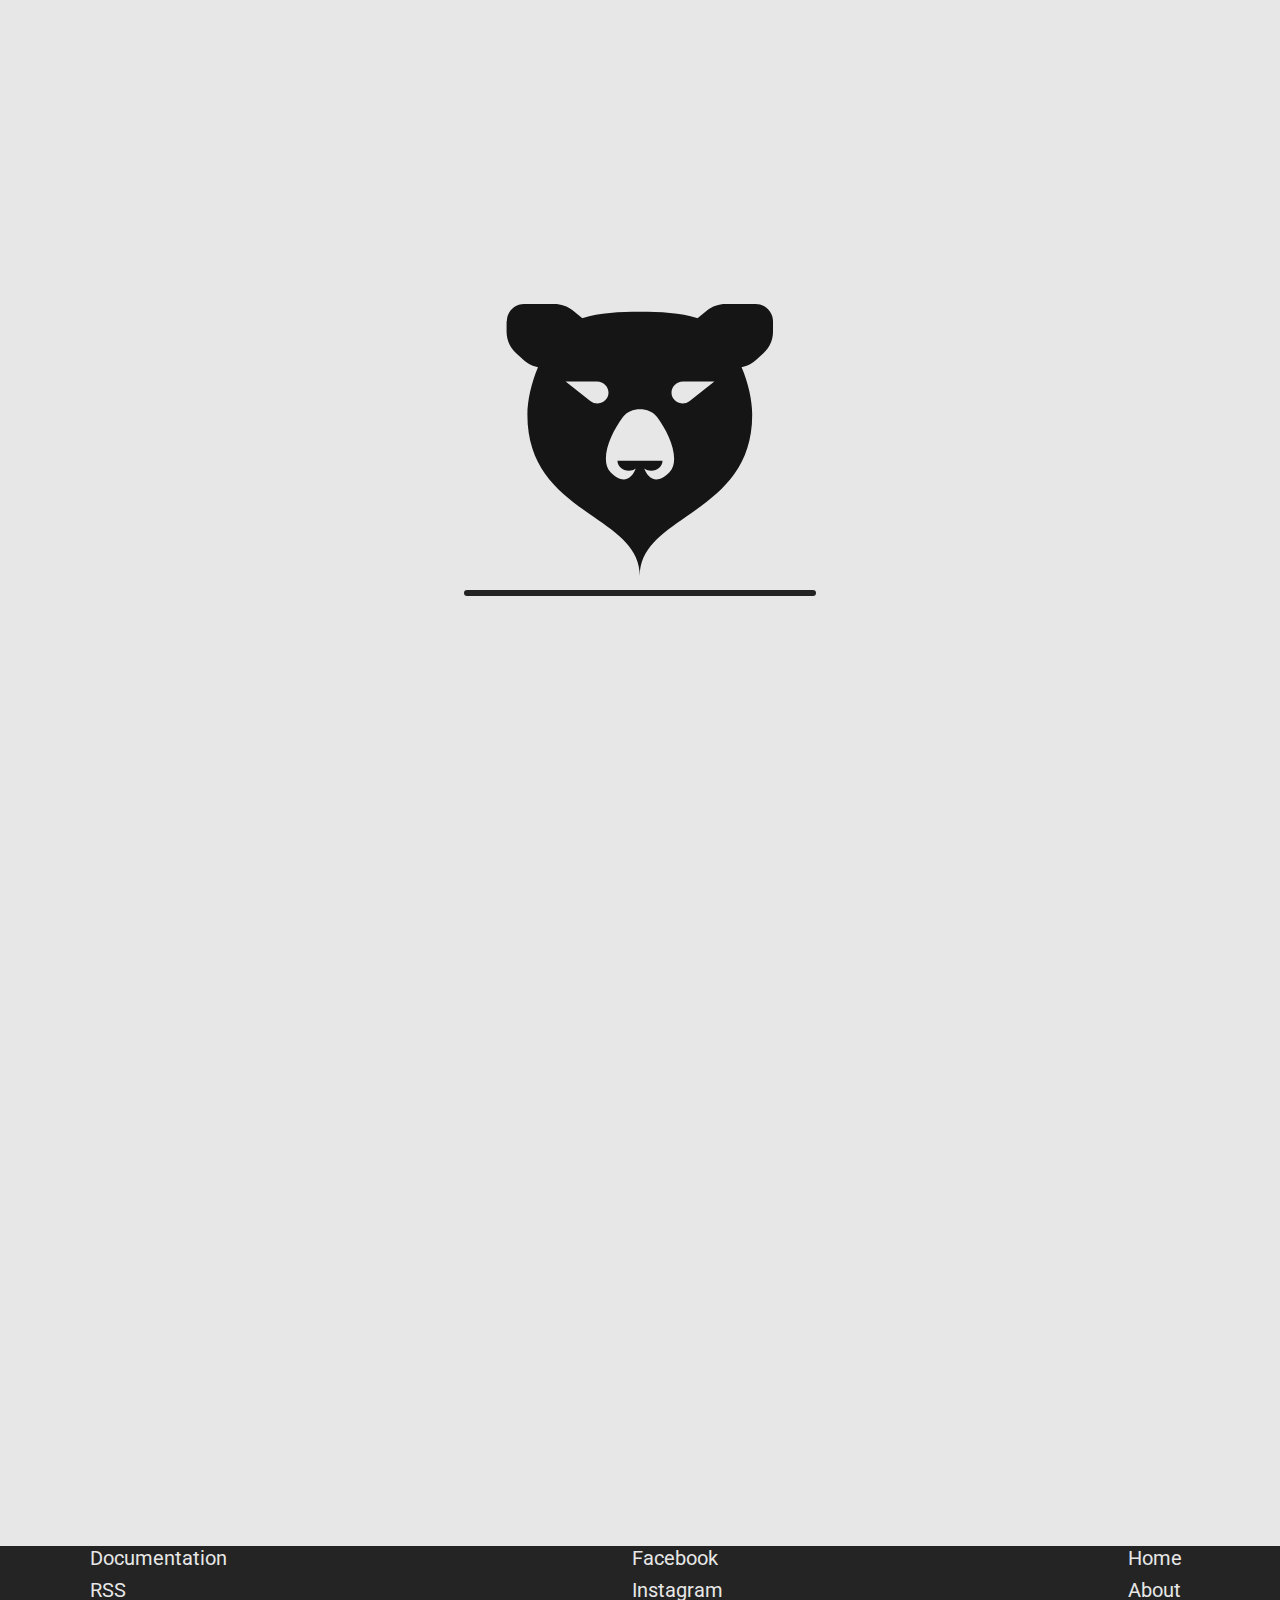
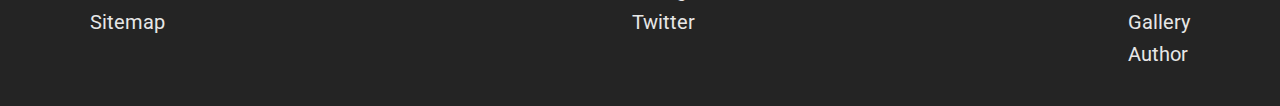
==== commit 9270a793: "s" ====
--- a/pages/about.html
+++ b/pages/about.html
@@ -70,7 +70,7 @@
         </div>
     </section>
 
-    <iframe src="https://www.google.com/maps/embed?pb=!1m18!1m12!1m3!1d1335.6695680622083!2d20.451468367912778!3d44.81779060390184!2m3!1f0!2f0!3f0!3m2!1i1024!2i768!4f13.1!3m3!1m2!1s0x475a654db96819d3%3A0x6da81d1ff9be27fe!2sKralja%20Petra%201%2C%20Beograd!5e0!3m2!1sen!2srs!4v1674624769671!5m2!1sen!2srs" width="800" height="600" style="border:0;" allowfullscreen="" loading="lazy" referrerpolicy="no-referrer-when-downgrade"></iframe>
+    <iframe src="https://www.google.com/maps/embed?pb=!1m18!1m12!1m3!1d1335.6695680622083!2d20.451468367912778!3d44.81779060390184!2m3!1f0!2f0!3f0!3m2!1i1024!2i768!4f13.1!3m3!1m2!1s0x475a654db96819d3%3A0x6da81d1ff9be27fe!2sKralja%20Petra%201%2C%20Beograd!5e0!3m2!1sen!2srs!4v1674624769671!5m2!1sen!2srs" width="100%" height="500" style="border:0;" allowfullscreen="" loading="lazy" referrerpolicy="no-referrer-when-downgrade"></iframe>
 
     <footer id="footer-about">
         <nav class="wrapper">
--- a/assets/css/style.css
+++ b/assets/css/style.css
@@ -3039,7 +3039,7 @@
   background-color: #242424;
   height: auto;
   width: 100%;
-  padding-top: 2rem;
+  padding-top: 0;
   padding-bottom: 2rem;
 }
 
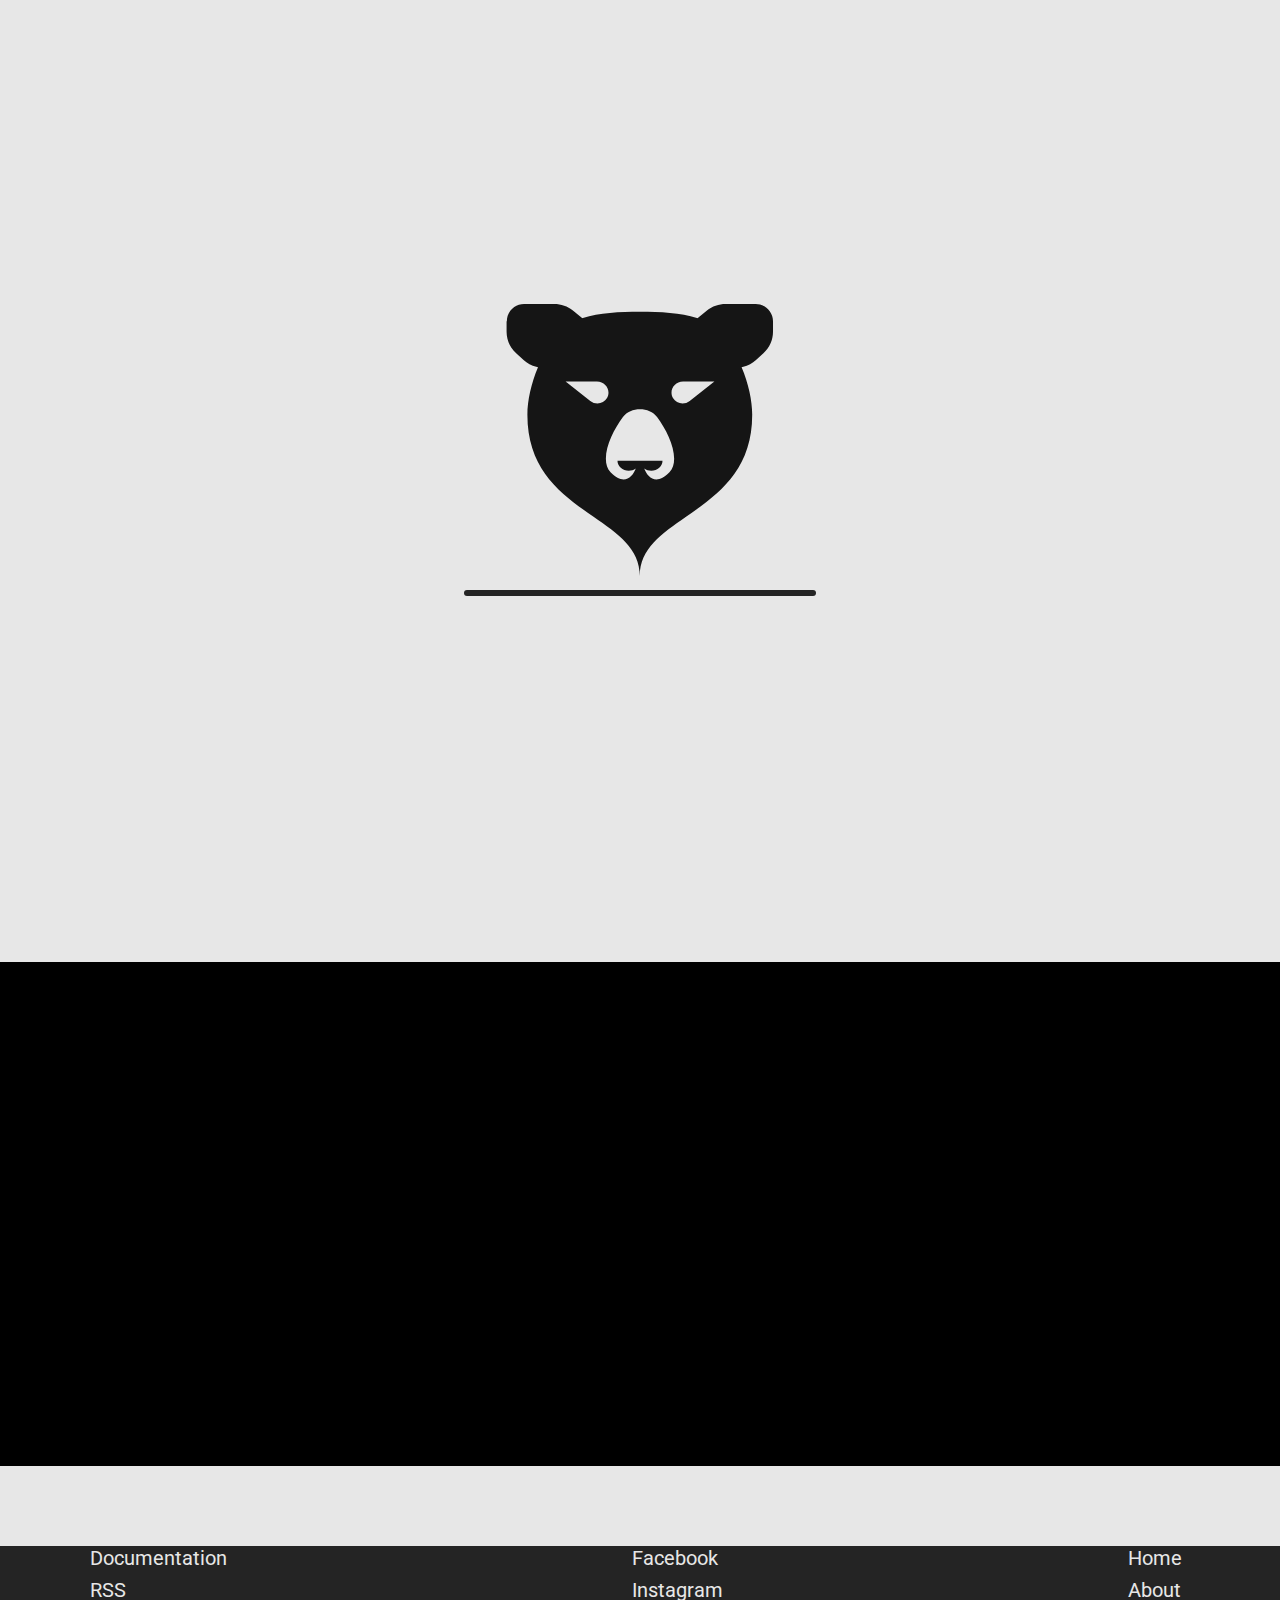
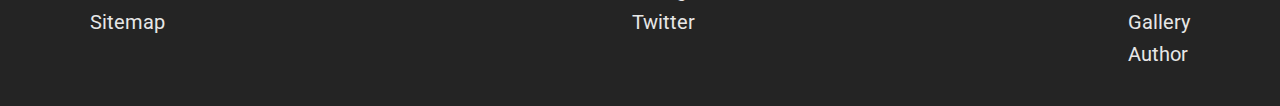
==== commit 0260a7d3: "s" ====
--- a/pages/about.html
+++ b/pages/about.html
@@ -70,7 +70,10 @@
         </div>
     </section>
 
-    <iframe src="https://www.google.com/maps/embed?pb=!1m18!1m12!1m3!1d1335.6695680622083!2d20.451468367912778!3d44.81779060390184!2m3!1f0!2f0!3f0!3m2!1i1024!2i768!4f13.1!3m3!1m2!1s0x475a654db96819d3%3A0x6da81d1ff9be27fe!2sKralja%20Petra%201%2C%20Beograd!5e0!3m2!1sen!2srs!4v1674624769671!5m2!1sen!2srs" width="100%" height="500" style="border:0;" allowfullscreen="" loading="lazy" referrerpolicy="no-referrer-when-downgrade"></iframe>
+    <div style="background-color:black;">
+        <iframe src="https://www.google.com/maps/embed?pb=!1m18!1m12!1m3!1d1335.6695680622083!2d20.451468367912778!3d44.81779060390184!2m3!1f0!2f0!3f0!3m2!1i1024!2i768!4f13.1!3m3!1m2!1s0x475a654db96819d3%3A0x6da81d1ff9be27fe!2sKralja%20Petra%201%2C%20Beograd!5e0!3m2!1sen!2srs!4v1674624769671!5m2!1sen!2srs" width="100%" height="500" style="border:0;" allowfullscreen="" loading="lazy" referrerpolicy="no-referrer-when-downgrade"></iframe>
+    </div>
+
 
     <footer id="footer-about">
         <nav class="wrapper">
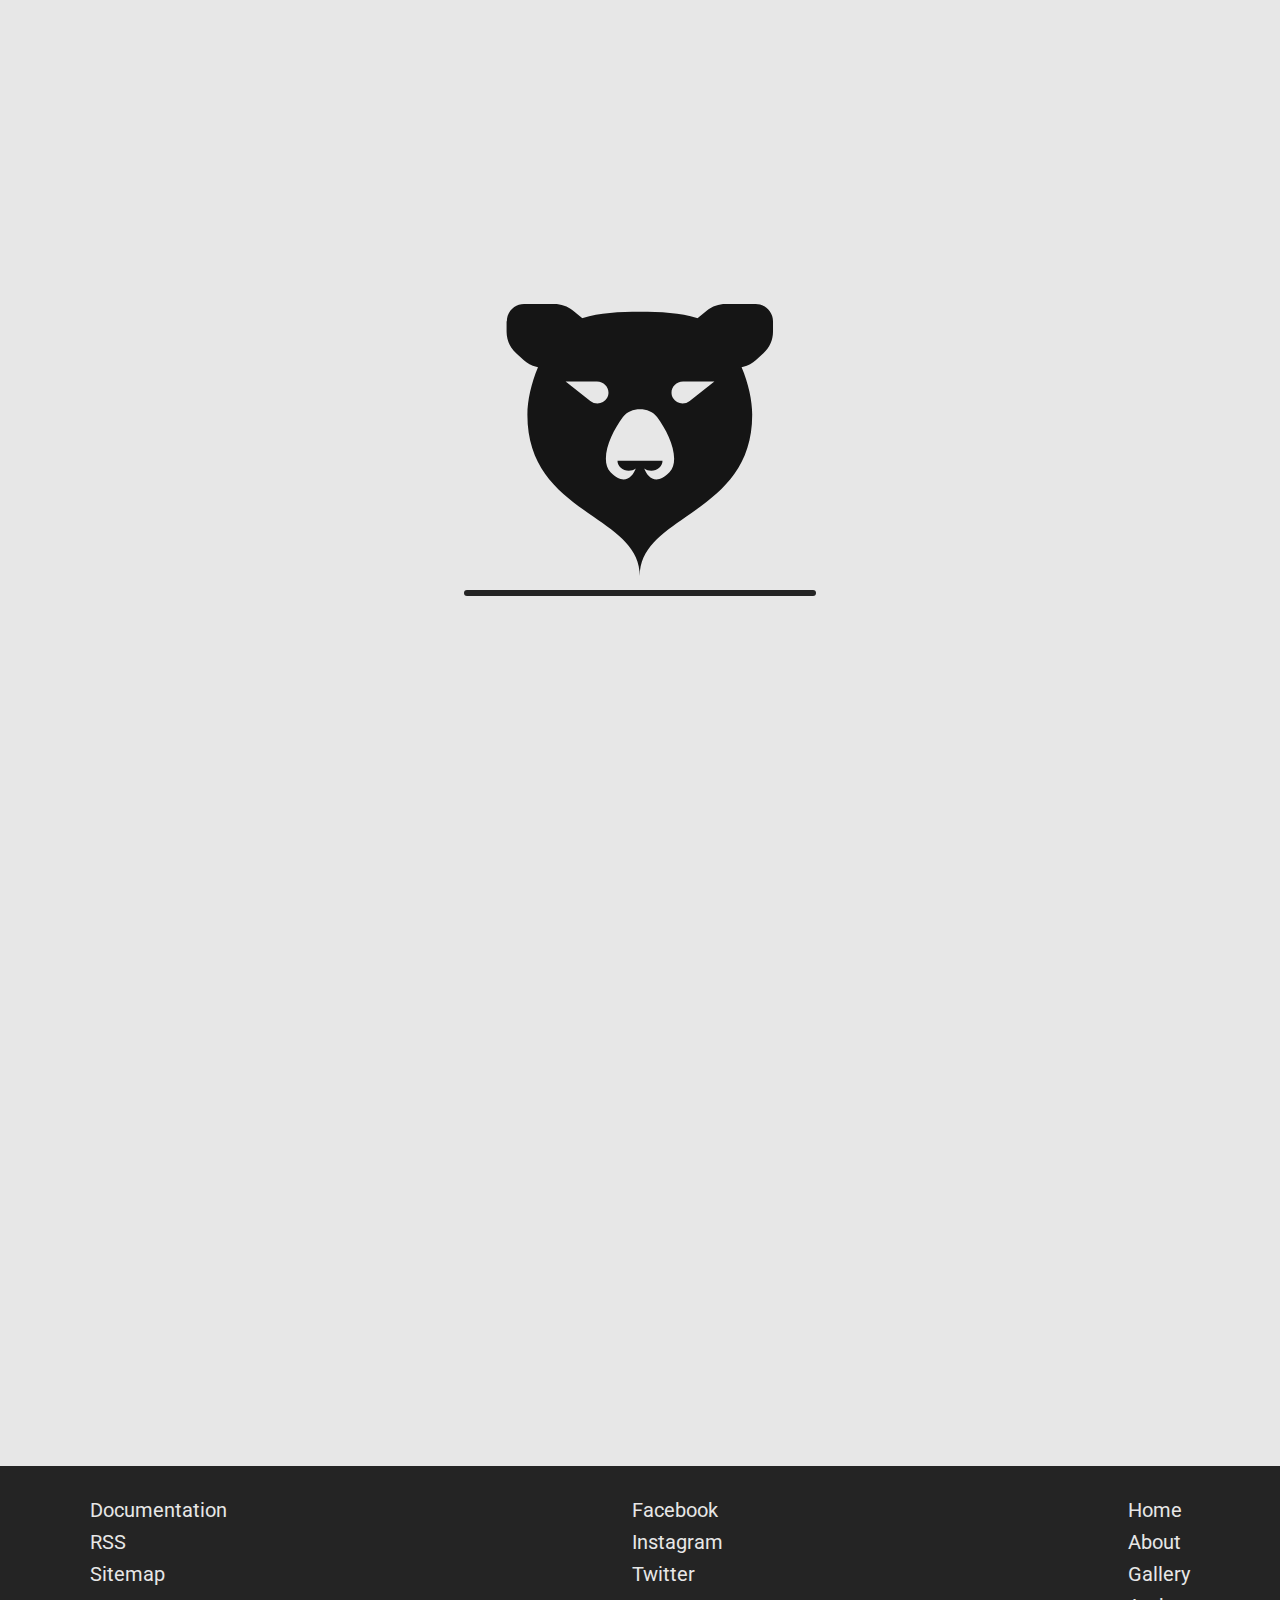
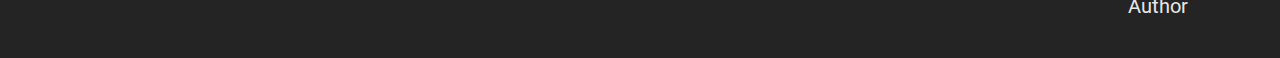
==== commit 023ff69d: "s" ====
--- a/pages/about.html
+++ b/pages/about.html
@@ -70,9 +70,9 @@
         </div>
     </section>
 
-    <div style="background-color:black;">
+
         <iframe src="https://www.google.com/maps/embed?pb=!1m18!1m12!1m3!1d1335.6695680622083!2d20.451468367912778!3d44.81779060390184!2m3!1f0!2f0!3f0!3m2!1i1024!2i768!4f13.1!3m3!1m2!1s0x475a654db96819d3%3A0x6da81d1ff9be27fe!2sKralja%20Petra%201%2C%20Beograd!5e0!3m2!1sen!2srs!4v1674624769671!5m2!1sen!2srs" width="100%" height="500" style="border:0;" allowfullscreen="" loading="lazy" referrerpolicy="no-referrer-when-downgrade"></iframe>
-    </div>
+
 
 
     <footer id="footer-about">
--- a/assets/css/style.css
+++ b/assets/css/style.css
@@ -3027,6 +3027,10 @@
   }
 }
 
+#footer-about {
+  margin-top: 0;
+}
+
 #gallery-body {
   min-height: 100vh;
   max-height: -webkit-fit-content;
@@ -3039,7 +3043,7 @@
   background-color: #242424;
   height: auto;
   width: 100%;
-  padding-top: 0;
+  padding-top: 2rem;
   padding-bottom: 2rem;
 }
 
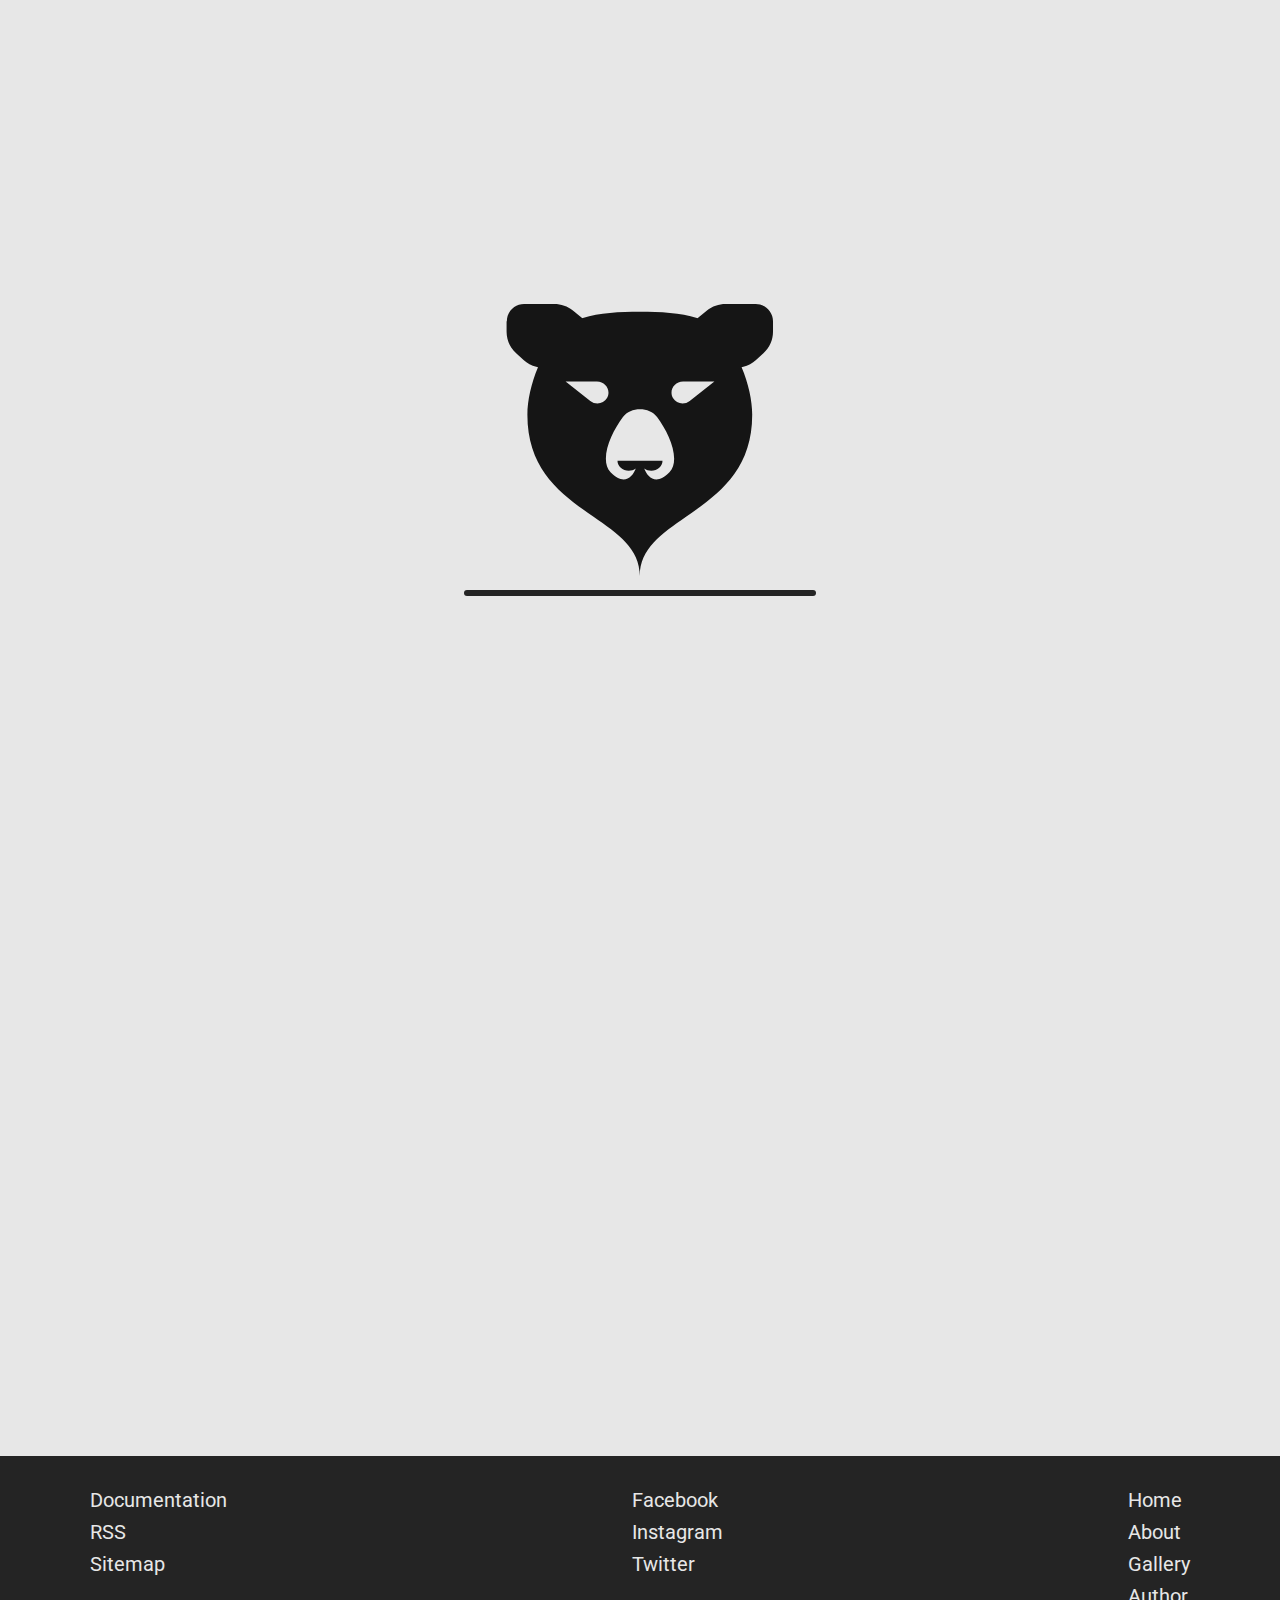
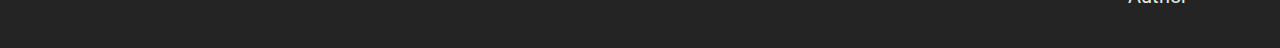
==== commit 3545e610: "s" ====
--- a/pages/about.html
+++ b/pages/about.html
@@ -4,6 +4,11 @@
     <meta charset="UTF-8">
     <meta http-equiv="X-UA-Compatible" content="IE=edge">
     <meta name="viewport" content="width=device-width, initial-scale=1.0">
+    <meta name="author" content="mailto:nikola.samardzic.54.21@ict.edu.rs"/>
+    <meta name="keywords" content="Wild Trails, organization, Europe, mountain biker, journey, event, activity, France, Norway, Serbia, Switzerland, nature , hiker, kayaker"/>
+    <meta name="copyright" content="Wild Trails 2022"/>
+    <meta name="language" content="english"/>
+    <meta name="description" content="Wild Trails is an organization that specializes in connecting people with the natural beauty of Europe."/>
     <link rel="shortcut icon" href="../assets/images/fav/favicon.ico" sizes="16x16"/>
     <link rel="stylesheet" href="https://cdnjs.cloudflare.com/ajax/libs/font-awesome/6.2.1/css/all.min.css" integrity="sha512-MV7K8+y+gLIBoVD59lQIYicR65iaqukzvf/nwasF0nqhPay5w/9lJmVM2hMDcnK1OnMGCdVK+iQrJ7lzPJQd1w==" crossorigin="anonymous" referrerpolicy="no-referrer" />
     <link rel="preconnect" href="https://fonts.googleapis.com"><link rel="preconnect" href="https://fonts.gstatic.com" crossorigin>
--- a/assets/css/style.css
+++ b/assets/css/style.css
@@ -3028,7 +3028,7 @@
 }
 
 #footer-about {
-  margin-top: 0;
+  margin-top: -10px;
 }
 
 #gallery-body {
@@ -3036,6 +3036,101 @@
   max-height: -webkit-fit-content;
   max-height: -moz-fit-content;
   max-height: fit-content;
+  position: relative;
+  z-index: 10;
+}
+
+#gallery-body #img-container {
+  min-height: 100vh;
+  max-height: -webkit-fit-content;
+  max-height: -moz-fit-content;
+  max-height: fit-content;
+  padding-top: 2rem;
+  display: -ms-grid;
+  display: grid;
+  -ms-grid-columns: auto auto auto auto;
+      grid-template-columns: auto auto auto auto;
+  -ms-grid-rows: auto auto auto;
+      grid-template-rows: auto auto auto;
+  -webkit-box-pack: justify;
+      -ms-flex-pack: justify;
+          justify-content: space-between;
+  gap: 4rem;
+}
+
+@media (max-width: 1400px) {
+  #gallery-body #img-container {
+    -ms-grid-columns: auto auto auto;
+        grid-template-columns: auto auto auto;
+    -ms-grid-rows: auto auto auto auto;
+        grid-template-rows: auto auto auto auto;
+  }
+}
+
+@media (max-width: 992px) {
+  #gallery-body #img-container {
+    -ms-grid-columns: auto  auto;
+        grid-template-columns: auto  auto;
+    -ms-grid-rows: auto auto auto auto auto auto;
+        grid-template-rows: auto auto auto auto auto auto;
+    -webkit-box-pack: space-evenly;
+        -ms-flex-pack: space-evenly;
+            justify-content: space-evenly;
+    gap: 1rem;
+  }
+}
+
+@media (max-width: 576px) {
+  #gallery-body #img-container {
+    -ms-grid-columns: auto;
+        grid-template-columns: auto;
+    -ms-grid-rows: auto auto auto auto auto auto auto auto auto auto auto auto;
+        grid-template-rows: auto auto auto auto auto auto auto auto auto auto auto auto;
+    -webkit-box-pack: center;
+        -ms-flex-pack: center;
+            justify-content: center;
+    gap: 1rem;
+  }
+}
+
+#gallery-body #img-container img {
+  width: 250px;
+  border-radius: 3px;
+  -webkit-box-shadow: rgba(0, 0, 0, 0.24) 0px 3px 8px;
+          box-shadow: rgba(0, 0, 0, 0.24) 0px 3px 8px;
+  position: relative;
+}
+
+#gallery-body #img-container img:hover {
+  cursor: pointer;
+}
+
+#slider-background {
+  position: fixed;
+  display: none;
+  opacity: 0;
+  z-index: 19;
+  top: 0;
+  bottom: 0;
+  left: 0;
+  right: 0;
+  background-color: rgba(43, 43, 43, 0.438);
+}
+
+#pic-slider {
+  opacity: 0;
+  display: none;
+  z-index: 20;
+  position: fixed;
+  top: 0;
+  bottom: 0;
+  left: 0;
+  right: 0;
+}
+
+#pic-slider img {
+  position: relative;
+  z-index: 25;
 }
 
 footer {
